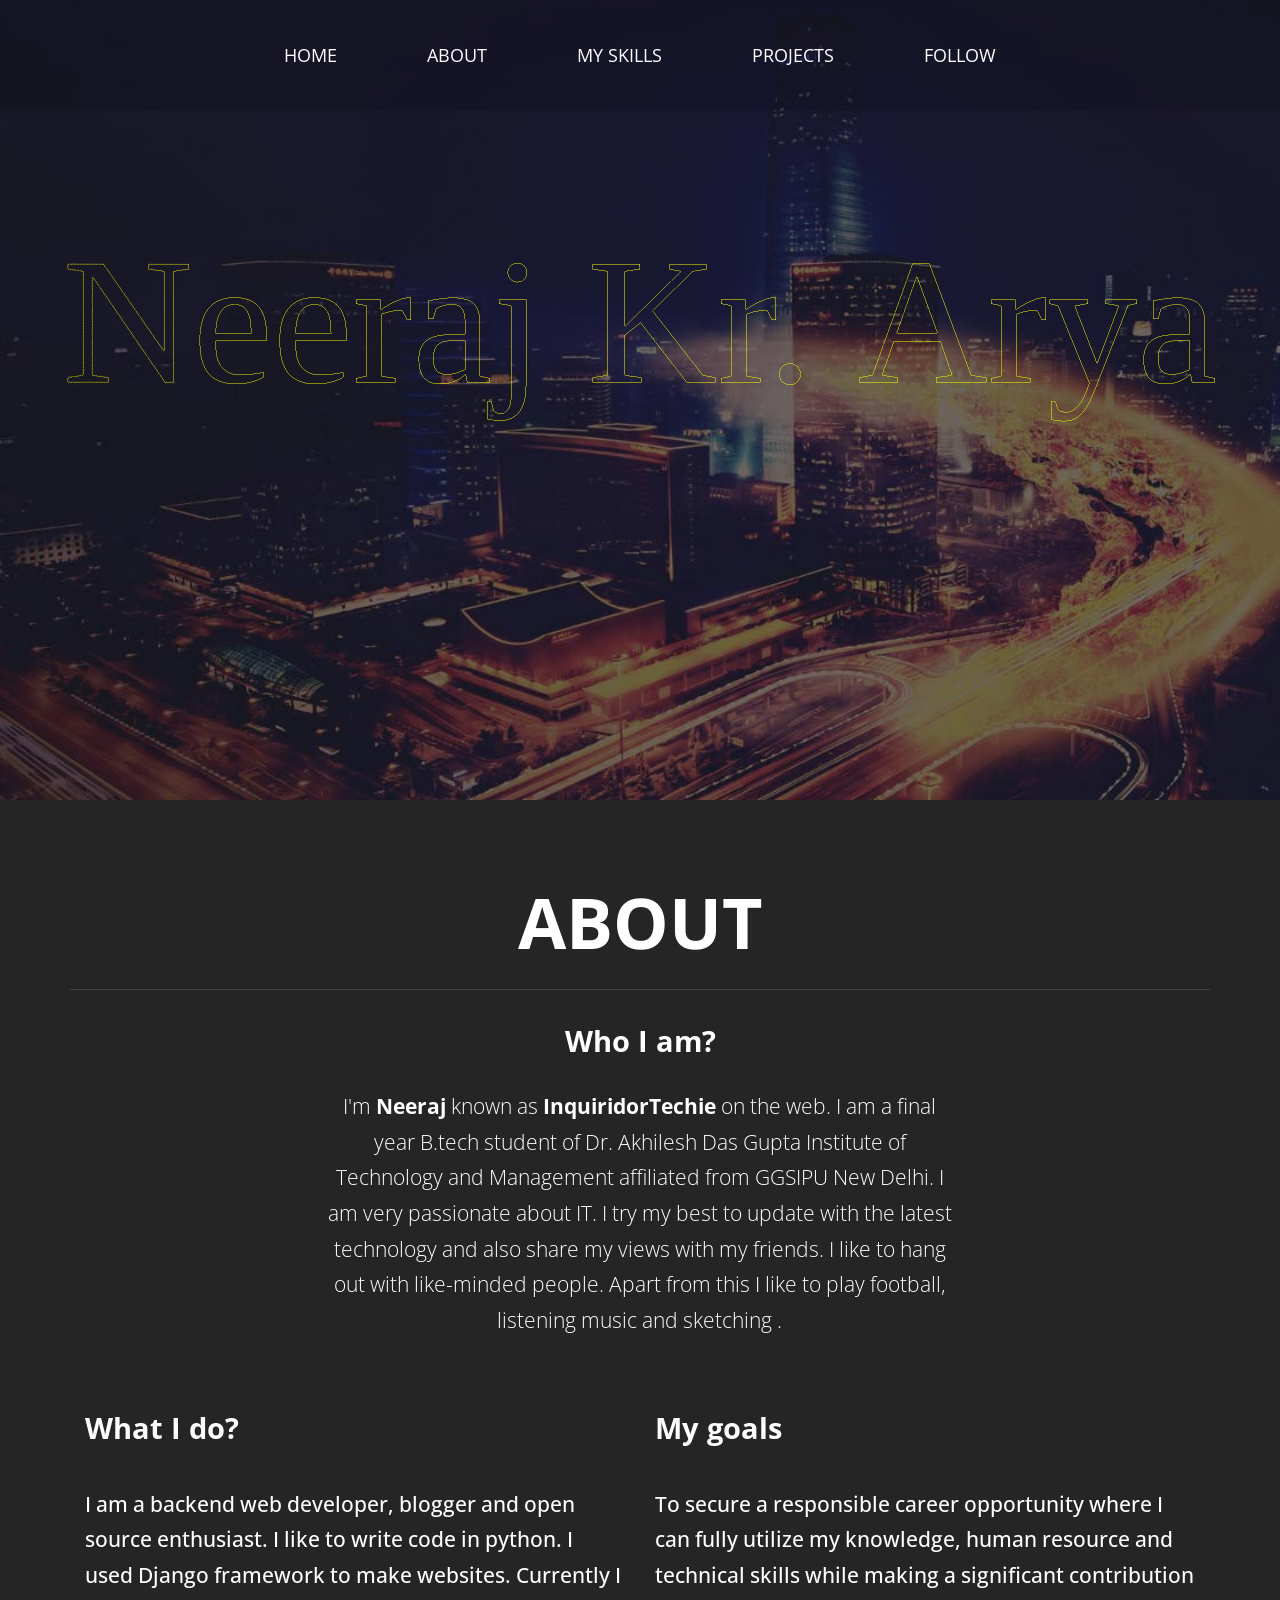
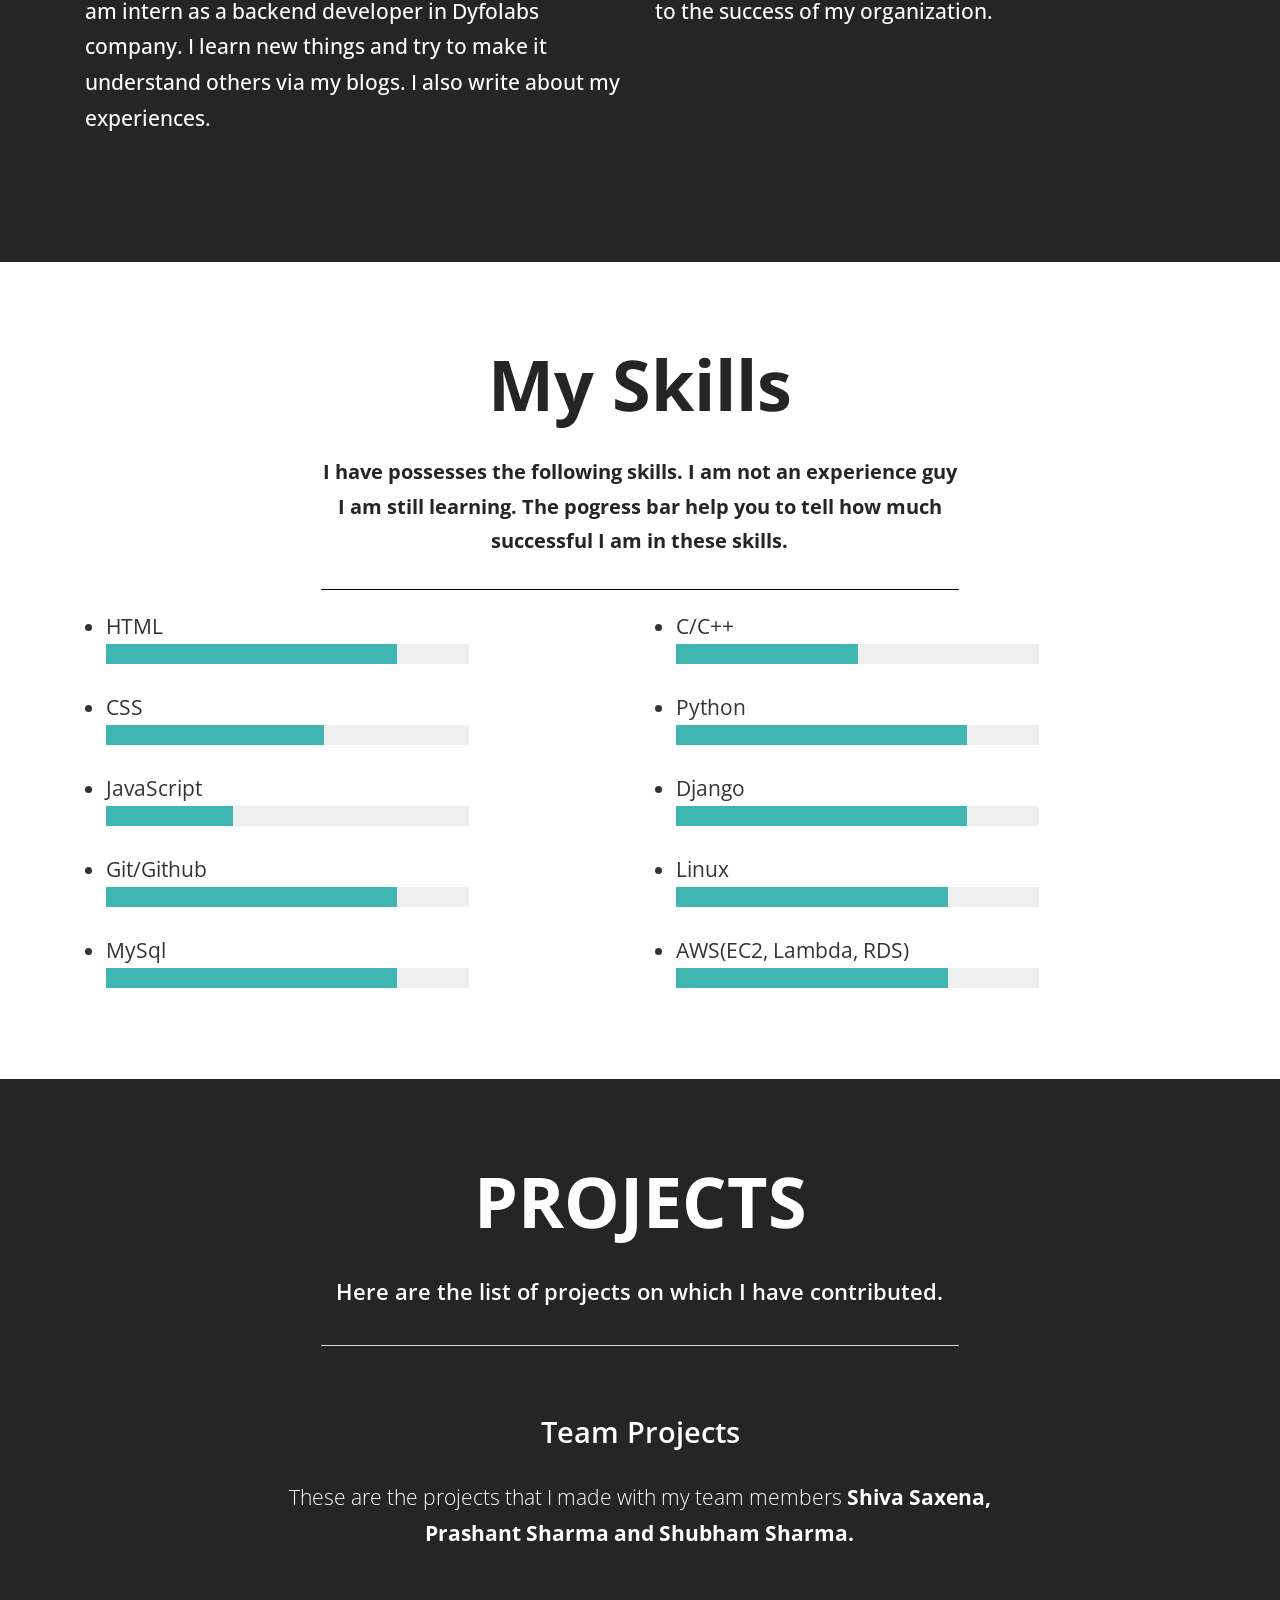
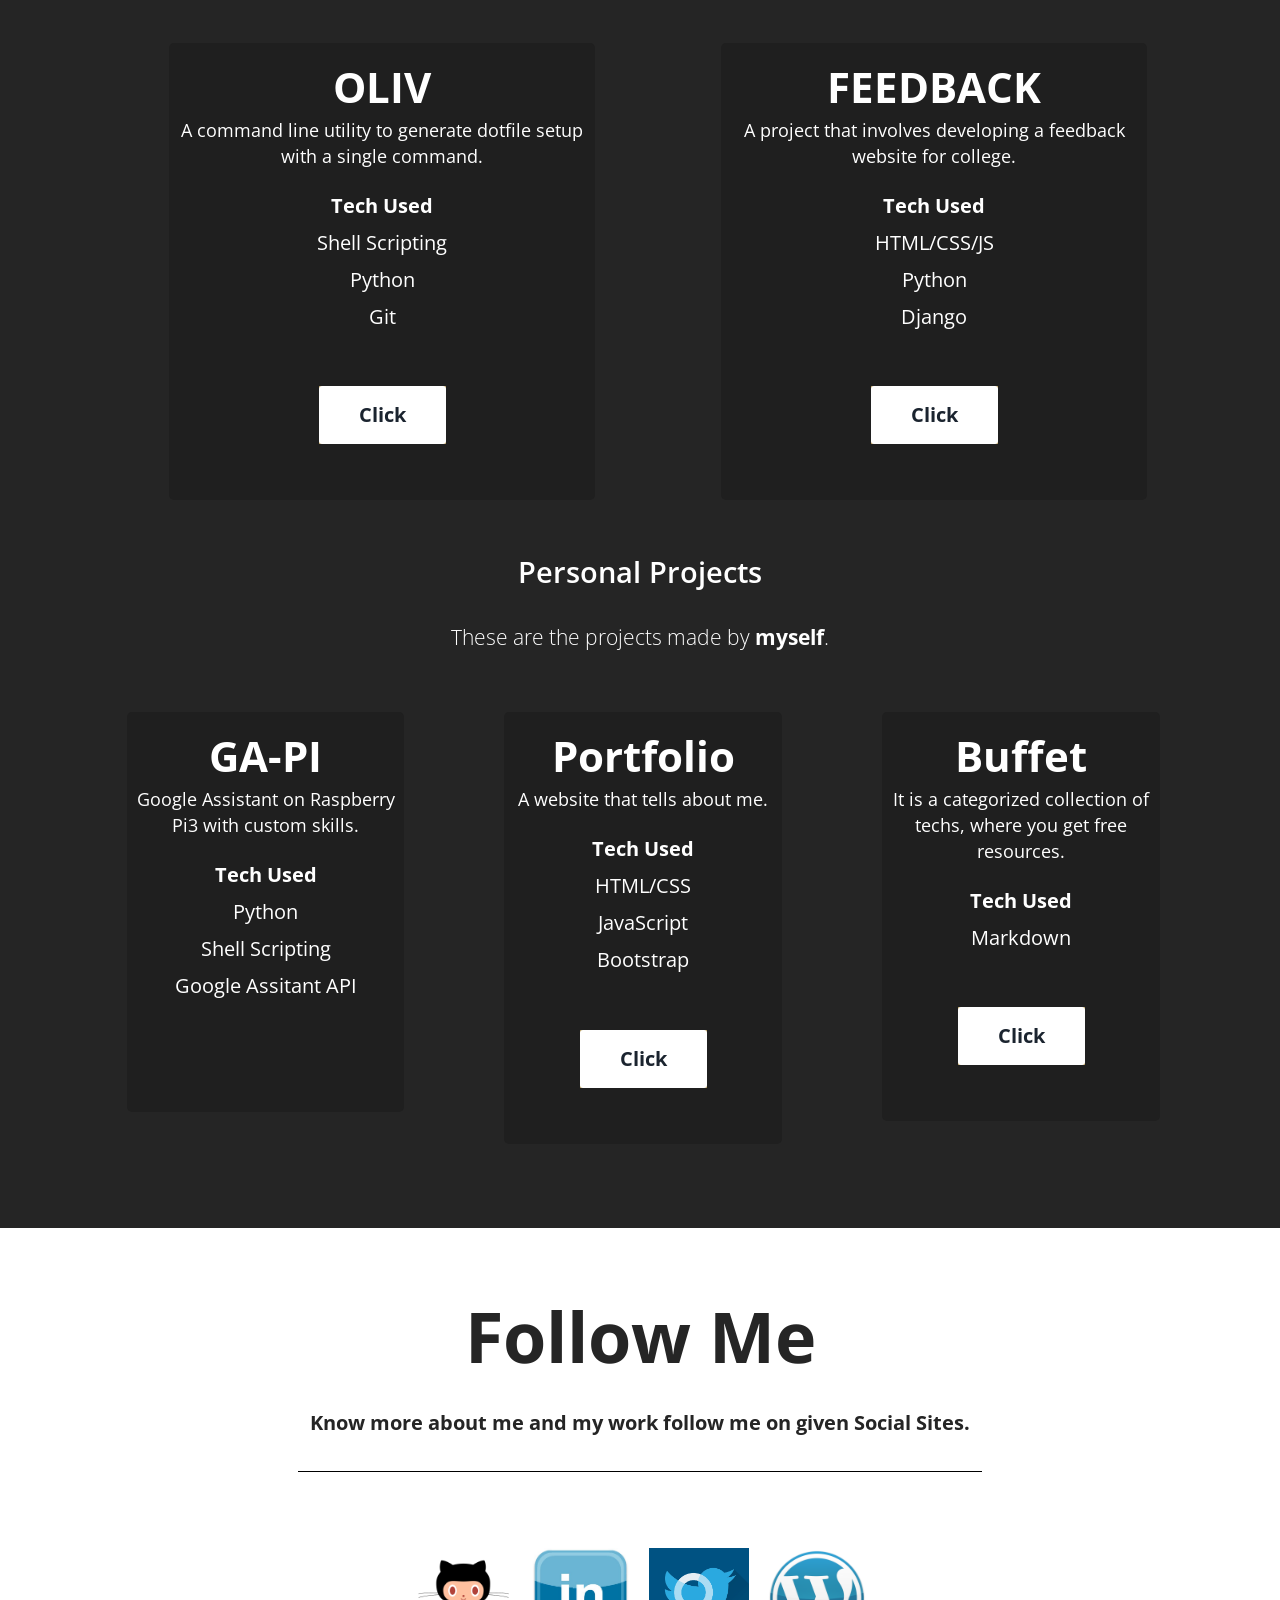
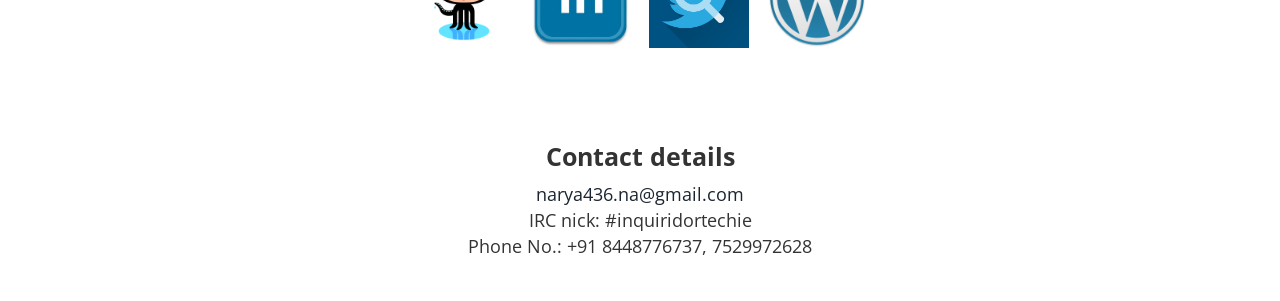
==== index.html @ fa9ad26a "Change path" ====
<!DOCTYPE html>
<html>
<head>

<title>Portfolio</title>

<link href="css/bootstrap.css" rel='stylesheet' type='text/css'/>
<link href="css/style.css" rel="stylesheet" type="text/css" media="all"/>
<meta name="viewport" content="width=device-width, initial-scale=1">
<meta http-equiv="Content-Type" content="text/html; charset=utf-8" />
<meta name="keywords" content="Misal Responsive web template, Bootstrap Web Templates, Flat Web Templates, Andriod Compatible web template, 
Smartphone Compatible web template, free webdesigns for Nokia, Samsung, LG, SonyErricsson, Motorola web design" />
<script type="application/x-javascript"> addEventListener("load", function() { setTimeout(hideURLbar, 0); }, false); function hideURLbar(){ window.scrollTo(0,1); } </script>
<link href='http://fonts.googleapis.com/css?family=Open+Sans:300italic,400italic,600italic,700italic,800italic,700,300,600,800,400' rel='stylesheet' type='text/css'>
<link href='http://fonts.googleapis.com/css?family=Lora:400italic' rel='stylesheet' type='text/css'>
<script src="//ajax.googleapis.com/ajax/libs/jquery/1.11.0/jquery.min.js"></script>
 <script src="js/responsiveslides.min.js"></script>
 <script>
    $(function () {
      $("#slider").responsiveSlides({
      	auto: true,
      	speed: 500,
        namespace: "callbacks",
        pager: true,
      });
    });
  </script>
   <script>
    $(function () {
      $("#slider1").responsiveSlides({
      	auto: true,
      	speed: 500,
        namespace: "callbacks",
        pager: true,
      });
    });
  </script>
   <script>
    $(function () {
      $("#slider2").responsiveSlides({
      	auto: true,
      	speed: 500,
        namespace: "callbacks",
        pager: true,
      });
    });
  </script>
   <script>
    $(function () {
      $("#slider3").responsiveSlides({
      	auto: true,
      	speed: 500,
        namespace: "callbacks",
        pager: true,
      });
    });
  </script>
<!--start-smoth-scrolling-->
		<script type="text/javascript" src="js/move-top.js"></script>
		<script type="text/javascript" src="js/easing.js"></script>
		<script type="text/javascript">
			jQuery(document).ready(function($) {
				$(".scroll").click(function(event){		
					event.preventDefault();
					$('html,body').animate({scrollTop:$(this.hash).offset().top},900);
				});
			});
		</script>
<!--start-smoth-scrolling-->
</head>

<body>
<!--header-->
<div id="home" class="banner">
	<div class="top-menu">
		<span class="menu"> </span> 
			<nav class="cl-effect-1" id="cl-effect-1">
				<ul>
					<li><a class="scroll" href="#banner-top">HOME</a></li>
					<li><a class="scroll" href="#about">ABOUT</a></li>
					<li><a class="scroll" href="#portfolio">MY SKILLS</a></li>
					<li><a class="scroll" href="#services">PROJECTS</a></li>
					<li><a class="scroll" href="#contact">FOLLOW</a></li>				 
				</ul>	
			</nav>			 
	</div>	
		 <!-- script-for-menu -->
		 <script>
				$("span.menu").click(function(){
					$(".top-menu ul").slideToggle("slow" , function(){
					});
				});
		 </script>
		 <!-- script-for-menu -->
		 <!-- text to particles -->	
		 <canvas>
				<script>
					var w = 2*innerWidth, h =1*innerHeight;
					var v = Math.min(w, h), mesh = [];
					var cvs, ctx, img, data, t, r, a, x, y;

					onload = function() {
 						cvs = document.querySelector("canvas");
						cvs.width = w; cvs.height = h;
  						ctx = cvs.getContext("2d");
 
  						ctx.fillStyle = "yellow";
  						ctx.font = "40vmin bold sans-serif";
  						ctx.textAlign = "center";
  						ctx.textBaseline = "middle";
  
  						initMesh();
  						drawMesh();
					}

					function initMesh() {
					  ctx.fillText("Neeraj Kr. Arya", w/2, h/2, w);
					  img = ctx.getImageData(0, 0, w, h);
					  data = img.data;
					  
					  for(y = 0; y < h; y++)
					  for(x = 0; x < w; x++)
    					if(data[4*(y*w+x)+3] > 16)
    					if(data[4*(y*w+x-1)+3] < 16 || // left
    					   data[4*(y*w+x+1)+3] < 16 || // right
    					   data[4*((y-1)*w+x)+3] < 16 || // top
    					   data[4*((y+1)*w+x)+3] < 16) // bottom
    					  mesh.push({x:x, y:y});
					}

					function drawMesh() {
					  ctx.clearRect(0, 0, w, h);
					  t = Date.now() / 1000;
  
					  mesh.forEach(function(p) {
					    a = (Math.cos(p.x) + Math.cos(p.y) + t)*Math.PI;
					    r = 60*Math.pow(Math.sin(2*t - p.x/w), 9);
					    x = p.x + r * Math.cos(a);
					    y = p.y + r * Math.sin(a);
					    ctx.fillRect(x, y, 1, 1);
					  });
  
  						requestAnimationFrame(drawMesh);
					}
				</script>
		</canvas>
		<!-- /text to particles -->	
</div>
<!--/header-->

<!--about-->
<div id="about" class="about">
	<div class="container">
		<div class="about-info">
				<h3>ABOUT</h3>
				<h4><strong>Who I am?</strong></h4>
				<p>I'm <strong>Neeraj</strong> known as <strong>InquiridorTechie</strong> on the web. I am a final year B.tech student of Dr. Akhilesh Das Gupta Institute of Technology and Management affiliated from GGSIPU New Delhi. I am very passionate about IT. I try my best to update with the latest technology and also share my views with my friends. I like to hang out with like-minded people. Apart from this I like to play football, listening music and sketching .</p>
		</div>
		  <div class="about-grids">
		   	<div class="col-md-6 about-grid">
		   		<h4><strong>What I do?</strong></h4>
		   		<p>I am a backend web developer, blogger and open source enthusiast. I like to write code in python. I used Django framework to make websites. Currently I am intern as a backend developer in Dyfolabs company. I learn new things and try to make it understand others via my blogs. I also write about my experiences. </p>
		   	</div>
		   	<div class="col-md-6 about-grid">
		   		<h4><strong>My goals</strong></h4>
		   		<p>To secure a responsible career opportunity where I can fully utilize my knowledge, human resource and technical skills while making a significant contribution to the success of my organization.</p>
		   	</div>
		   	<div class="clearfix"> </div>
		 </div>
	</div>
</div>
<!--/about-->

<!--Myskills-->
<div id="portfolio" class="portfolio">
	<div class="container">
		<div class="portfolio-info">
				<h3>My Skills</h3>
				<p>I have possesses the following skills. I am not an experience guy I am still learning. The pogress bar help you to tell how much successful I am in these skills. </p>
			<div class="col-md-6 portfolio-grid">
				<ul>
                	<li>HTML <br/>
                	<progress max="100" value="80"></progress>
                	</li>
                	<li>CSS <br/>
                	<progress max="100" value="60"></progress>
                	</li>
                	<li>JavaScript <br/>
                	<progress max="100" value="35"></progress>
                	</li>
                	<li>Git/Github <br/>
                	<progress max="100" value="80"></progress>
                	</li>
                	<li>MySql <br/>
                	<progress max="100" value="80"></progress>
                	</li>
            	</ul>
            </div>
            <div class="col-md-6 portfolio-grid">
            	<ul>
            		<li>C/C++ <br/>
                	<progress max="100" value="50"></progress>
                	</li>
                	<li>Python <br/>
                	<progress max="100" value="80"></progress>
                	</li>
                 	<li>Django <br/>
                	<progress max="100" value="80"></progress>
                	</li>
                	<li>Linux <br/>
                	<progress max="100" value="75"></progress>
                	</li>
                	<li>AWS(EC2, Lambda, RDS) <br/>
                	<progress max="100" value="75"></progress>
                	</li>
            	</ul>
            </div>
        </div>
   </div>
</div>
<!--/Myskills-->

<!--Projects-->
<div id="services" class="services">
	<div class="container">
		<div class="services-info">
				<h3>PROJECTS</h3>
				<p>Here are the list of projects on which I have contributed.</p>
		</div>
		<div class="services-info-bottom">
				<h4>Team Projects</h4>
				<p>These are the projects that I made with my team members <strong>Shiva Saxena, Prashant Sharma and Shubham Sharma.</strong></p>
		</div>						
			<div class="pricing-grids">
				<div class="col-md-6 pricing-grid">
					<div class="price-bg">
						<p class="price-label-1">FEEDBACK</p>	
							<p class="price-label-11">A project that involves developing a feedback website for college.</p>
								<ul class="count">
									<li><strong>Tech Used</strong></li>
									<li>HTML/CSS/JS</li>
									<li>Python</li>
									<li>Django</li>
								</ul>	
							<div class="price-button">
								<a href="https://github.com/GeekyFreelancers/CollegeProject" target="_blank" class="hvr-shutter-in-vertical">Click</a>
							</div>					
					</div>
				</div>
				<div class="col-md-6 pricing-grid">
					<div class="price-bg">
						<p class="price-label-2">OLIV</p>	
						<p class="price-label-22">A command line utility to generate dotfile setup with a single command.</p>
						<ul class="count">
							<li><strong>Tech Used</strong></li>
							<li>Shell Scripting</li>
							<li>Python</li>
							<li>Git</li>
						</ul>
						<div class="price-button">
							<a href="https://github.com/fossdelhi/oliv" target="_blank" class="hvr-shutter-in-vertical">Click</a>
						</div>	
					</div>
				</div>
			<div class="clearfix"> </div>
		</div>
		<div class="pricing-data">
			<h4>Personal Projects</h4>
			<p>These are the projects made by <strong>myself</strong>.</p>
		</div>	
		 <div class="col-md-4 pricing-grid">
			<div class="price-bg">
				<p class="price-label-2">Buffet</p>	
				<p class="price-label-22">It is a categorized collection of techs, where you get free resources. </p>
				<ul class="count">
					<li><strong>Tech Used</strong></li>
					<li>Markdown</li>
				</ul>
				<div class="price-button">
					<a href="https://github.com/fossdelhi/buffet" target="_blank" class="hvr-shutter-in-vertical">Click</a>
				</div>	
			</div>
		</div>
		<div class="col-md-4 pricing-grid">
			<div class="price-bg">
				<p class="price-label-2">Portfolio</p>	
				<p class="price-label-22">A website that tells about me.</p>
				<ul class="count">
					<li><strong>Tech Used</strong></li>
					<li>HTML/CSS</li>
					<li>JavaScript</li>
					<li>Bootstrap</li>
				</ul>
				<div class="price-button">
					<a href="#" class="hvr-shutter-in-vertical">Click</a>
				</div>	
			</div>
		</div>
		<div class="col-md-4 pricing-grid">
			<div class="price-bg">
				<p class="price-label-2">GA-PI</p>	
				<p class="price-label-22">Google Assistant on Raspberry Pi3 with custom skills.</p>							
				<ul class="count">
					<li><strong>Tech Used</strong></li>
					<li>Python</li>
					<li>Shell Scripting</li>
					<li>Google Assitant API</li>
				</ul>	
			</div>
		</div>
	</div>
</div>
<!--/Projects-->

<!--contact-->
<div id="contact" class="contact">
	<div class="container">
		<div class="contact-info">
			<h3>Follow Me</h3>
			<p>Know more about me and my work follow me on given Social Sites.</p>
		</div>
		<div class="section" id="contacts">
            <div>
                <a href="https://github.com/InquiridorTechie" target="_blank">
                	<img alt="Github" src="./images/github.jpeg" /> </a>
                <a href="https://www.linkedin.com/in/neeraj-arya/" target="_blank">
                    <img alt="Linkedin" src="./images/linkedin.jpeg"/> </a>
                <a href="https://twitter.com/InquiridrTechie" target="_blank">
                    <img alt="Twitter" src="./images/twitter.jpg" /> </a>
                <a href="https://inquiridortechie.wordpress.com" target="_blank">
                    <img alt="Wordpress" src="./images/wordpress.png" /> </a>
            </div>
        </div>
		<div class="contact-details">
		 	<h4>Contact details</h4>
		 	<a href="mailto:info@example.com">narya436.na@gmail.com</a>
		 	<p>IRC nick: #inquiridortechie</p>
		 	<p>Phone No.: +91 8448776737, 7529972628</p>
		</div>
	</div>
</div>
<!--/contact-->

<!--footer-->
	<script type="text/javascript">
		$(document).ready(function() {
			$().UItoTop({ easingType: 'easeOutQuart' });
			});
	</script>
	<a href="#home" id="toTop" class="scroll" style="display: block;"> <span id="toTopHover" style="opacity: 1;"> </span></a>
<!--/footer-->
</body>

</html>
---- css/style.css ----
body{
	margin:0;
	padding:0;
	background:#fff;
	font-family: 'Open Sans', sans-serif;
 }
.section {
    background-color: #fff;
    padding: 15px;
    margin-bottom: 10px;
    border-radius: 10px;
}
#contacts img {
    height: 100px;
    width: 100px;
    margin-left: 7px;
    margin-right: 7px;
}
#contacts a {
    text-decoration: none;
}
#contacts img:hover {
    opacity: 0.8;
}
#contacts {
    text-align: center;
}
progress {
    width: 70%;
    height: 20px;
    color: #3fb6b2;
    background: #efefef;
}
progress::-webkit-progress-bar {
    background: #efefef;
}
progress::-webkit-progress-value {
    background: #3fb6b2;
} 
progress::-moz-progress-bar {
    color: #afa;
    background: #123;
}
canvas {
    position: absolute;
    width: 100vw;
}
body a{
	transition:0.5s all;
	-webkit-transition:0.5s all;
	-moz-transition:0.5s all;
	-o-transition:0.5s all;
	-ms-transition:0.5s all;
}
h1,h2,h3,h4,h5,h6{
	margin:0;			   
}	
p{
	margin:0;
}
ul{
	margin:0;
	padding:0;
}
/*--header--*/
.banner{
	background:url(../images/banner.jpg) no-repeat;
	background-size:cover;
	min-height: 800px;
}
.banner-top {
  text-align: center;
  color:#fff;
}
.banner-top h1{
  font-size: 8em;
  font-weight: 700;
  padding-top: 1.5em;
}
.banner-top h2{
  font-size: 3em;
  font-weight: 100;
  font-family: 'Lora', serif;
  font-style: italic;
  margin-bottom: 6em;
}
.top-menu {
    text-align: center;
  padding: 3em 0;
    background: rgba(0, 0, 0, 0.11);
}
.top-menu ul {
  list-style: none;
  margin: 0;
  padding: 0;
}
.top-menu ul li {
	display:inline-block;
}
.top-menu ul li a {
  color: #fff;
  margin: 0 27px;
  font-size: 1.3em;
  text-decoration:none;
}
.logo a img {
  margin: 0 auto;
}
.cl-effect-1 a::before,
.cl-effect-1 a::after {
	display: inline-block;
	opacity: 0;
	-webkit-transition: -webkit-transform 0.3s, opacity 0.2s;
	-moz-transition: -moz-transform 0.3s, opacity 0.2s;
	transition: transform 0.3s, opacity 0.2s;
}

.cl-effect-1 a::before {
	margin-right: 10px;
	content: '[';
	-webkit-transform: translateX(20px);
	-moz-transform: translateX(20px);
	transform: translateX(20px);
	color: #b59a5a;
    font-weight: 900;
}

.cl-effect-1 a::after {
	margin-left: 10px;
	content: ']';
	-webkit-transform: translateX(-20px);
	-moz-transform: translateX(-20px);
	transform: translateX(-20px);
	color: #b59a5a;
    font-weight: 900;
}

.cl-effect-1 a:hover::before,
.cl-effect-1 a:hover::after,
.cl-effect-1 a:focus::before,
.cl-effect-1 a:focus::after {
	opacity: 1;
	-webkit-transform: translateX(0px);
	-moz-transform: translateX(0px);
	transform: translateX(0px);
}
/*--/header--*/
/*--about--*/
.about {
  background: #252525;
  padding: 6em 0;
}
.about-info h3 {
  text-align: center;
  font-size: 5em;
  font-weight: 700;
  border-bottom: 1px solid#444242;
  color: #fff;
  padding-bottom: .4em;
  margin-bottom: .5em;
}
.about-info h4 {
	text-align: center;
	font-size: 2.1em;
	color:#fff;
	font-weight:600;
}
.about-info p {
  text-align: center;
  font-size: 1.5em;
  color: #fff;
  font-weight: 300;
  width: 56%;
  margin: 0 auto;
  padding: 1.5em 0 3.5em;
  line-height: 1.7em;
}
.about-grid h4{
	text-align:left;
	color:#fff;
	  font-size: 2.1em;
}
.about-grid p{
  text-align: left;
  color: #fff;
  font-size: 1.5em;
  font-weight: 500;
  line-height: 1.7em;
  padding: 2em 0;
}
/*--/about--*/
/*--portfolio--*/
.portfolio {
  padding: 6em 0;
}
.portfolio-info h3 {
  text-align: center;
  font-size: 5em;
  font-weight: 700;
  color: #252525;
}
.portfolio-info p {
  text-align: center;
  font-size: 1.46em;
  color: #252525;
  font-weight: 700;
  width: 56%;
  margin: 0 auto;
  padding: 1.5em 0 1.5em;
  line-height: 1.7em;
  border-bottom: 1px solid#000000;
}
.portfolio-info li {
  margin-top: 1em;
  font-size: 1.5em;
  margin-left: 1em;
  text-align: left;
}
/*--- Responsive Tabs ---*/
/******** SAP ************/
.statistics {
  background: #ffffff;
  min-height: 400px;
  width: 100%;
    margin: 6% auto 6% auto;
  position: relative;
}
.sap_tabs{
	clear:both;
	font-family: 'Roboto', sans-serif;
	  width: 100%;
  margin: 0 auto;
}
.top1{
	margin-top: 2%;
}
.resp-tabs-list {
	width: 100%;
	list-style: none;
	  padding: 2em 0;
}
ul.resp-tabs-list li {
   margin: 0 2.98em;
}
.resp-tab-item:first-child{
	border-left:none;
}
.resp-tab-item{
  color: #E7E7E7 ;
  font-size: 1.4em;
  font-weight: 900;
  cursor: pointer;
  padding: 12px 10px;
  display: inline-block;
  margin: 0;
  text-align: center;
  list-style: none;
  outline: none;
  -webkit-transition: all 0.3s ease-out;
  -moz-transition: all 0.3s ease-out;
  -ms-transition: all 0.3s ease-out;
  -o-transition: all 0.3s ease-out;
  transition: all 0.3s ease-out;
  text-transform: uppercase;
}
.resp-tab-item:hover {
	text-shadow: none;
	    color: #777;
}
.resp-tab-active{
  text-shadow: none;
  color: #000;
  font-size: 1.4em;
    font-weight: 900;
}
.resp-tabs-container {
	padding: 0px;
	clear: left;
}
h2.resp-accordion {
	cursor: pointer;
	padding: 5px;
	display: none;
}
.resp-tab-content {
	display: none;
}
.resp-content-active, .resp-accordion-active {
   display: block;
}
h2.resp-accordion {
	font-size:1em;
	margin: 0px;
	padding: 10px 15px;
	background:#00ae55;
	margin:10px 0;
	color:#fff;
}
h2.resp-accordion:hover{
	background:#11192c;
	text-shadow: none;
	color: #FFF;
}
@media only screen and (max-width:480px) {
.sap_tabs{
	padding-top:0;
}
.resp-tabs-container{
	padding: 8px 0px 0px 0px;
}
ul.resp-tabs-list {
  	display: none;
}
h2.resp-accordion {
  	display: block;
}
.resp-vtabs .resp-tab-content {
  	border: 1px solid #C1C1C1;
}
.resp-vtabs .resp-tabs-container {
	border: none;
	float: none;
	width: 100%;
	min-height: initial;
	clear: none;
}
.resp-accordion-closed {
	display: none !important;
}
}
ul.tab_list li {
	margin-bottom: 10px;
}
ul.tab_list li a:hover {
	color:#333;
}
/*--- Responsive Tabs ---*/
/*--- slider-css --*/
.slider {
	position: relative;
}
.slider1 {
	position: relative;
}
.rslides {
  position: relative;
  list-style: none;
  overflow: hidden;
  width: 100%;
  padding: 0;
  margin: 0;
  }
.rslides li {
  -webkit-backface-visibility: hidden;
  position: absolute;
  display: none;
  width: 100%;
  left: 0;
  top: 0;
  }
.rslides li:first-child {
  position: relative;
  display: block;
  float: left;
  }
.rslides img {
  display: block;
  height: auto;
  float: left;
  width:100%;
  border: 0;
}
.callbacks_tabs a:after {
  content: "\f111";
  font-size: 0;
  font-family: FontAwesome;
  visibility: visible;
  display: block;
  height: 8px;
  width: 8px;
  display: inline-block;
  border: 2px solid #000;
  border-radius: 50%;
}
.callbacks_here a:after{
	background:#000;
}
.callbacks_tabs a{
	visibility:hidden;
}
.callbacks_tabs li{
	display:inline-block;
}
ul.callbacks_tabs.callbacks1_tabs {
	position: absolute;
	bottom: -8%;
	z-index: 999;
	left: 41%;
}
ul.callbacks_tabs.callbacks2_tabs {
	position: absolute;
	bottom: -8%;
	z-index: 999;
	left: 41%;
}
ul.callbacks_tabs.callbacks3_tabs {
	position: absolute;
	bottom: -8%;
	z-index: 999;
	left: 41%;
}
ul.callbacks_tabs.callbacks4_tabs {
	position: absolute;
	bottom: -8%;
	z-index: 999;
	left: 41%;
}
/*---/slider-css --*/
/*--/portfolio--*/
/*--services--*/
.services {
  background: #252525;
  padding: 6em 0;
}
.services-info h3 {
  text-align: center;
  font-size: 5em;
  font-weight: 700;
  color: #fff;
}
.services-info p {
  text-align: center;
  font-size: 1.6em;
  color: #fff;
  font-weight: 600;
  width: 56%;
  margin: 0 auto;
  padding: 1.5em 0 1.5em;
  line-height: 1.7em;
  border-bottom: 1px solid#D7D7D7;
}
.services-info-bottom {
  padding: 5em 0 0;
}
.services-info-bottom h4 {
	text-align: center;
	  font-size: 2.1em;
	color:#fff;
	font-weight:600;
}
.services-info-bottom p {
  text-align: center;
  font-size: 1.5em;
  color: #fff;
  font-weight: 300;
  width: 62%;
  margin: 0 auto;
  padding: 1.5em 0 0em;
  line-height: 1.7em;
}
/*--pricing-tables--*/
.pricing-grids {
  width: 100%;
  margin: 8% auto 0;
}
.pricing-grid {
  float: right;
    transition: 0.5s all;
  -webkit-transition: 0.5s all;
  -moz-transition: 0.5s all;
  -o-transition: 0.5s all;
}
.price-head h3 {
	color: #404042;
	font-size: 3em;
	text-decoration: none;
	font-weight: 700;
}
a.popup-with-zoom-anim {
  padding: 0 12px;
  line-height: 2.2em;
}
 .pricing-grid3{
 	margin-right: 0;
 }
.pricing-grid:hover,.pricing-grid:hover,.pricing-grid:hover {
	transform: scale(1.05);
-webkit-transform: scale(1.05);
-moz-transform: scale(1.05);
-o-transform: scale(1.05);
-ms-transform: scale(1.05);
	z-index: 1;
	border: none;
}
.pricing-grid1:nth-child(3){
	margin-right:0;
}
.price-value.three {
	background: #d27ff1;
	border-bottom:1px solid#A24BC3;
}
.price-value ul,.pricing-grid1 ul,.pricing-grid2 ul,.pricing-grid3 ul{
	padding: 0;
}
.price-value ul li,.pricing-grid1,.pricing-grid2 ul li,.pricing-grid3 ul li {
	list-style: none;
}
.price-value ul li{
	list-style: none;
}
ul.count,.pricing-grid1 ul li a,ul.count,.pricing-grid2 ul li a,ul.count,.pricing-grid3 ul li a{
	font-size: 17px;
	display: block;
	text-decoration: none;
	font-weight: 400;
	  text-align: center;
	list-style: none;
	  margin-bottom: 3em;
}
ul.count li {
   padding: 4px 0;
  font-size: 1.2em;
  color: #fff;
}
.col-md-6.pricing-grid {
  width: 40%;
  margin: 0 48px;
}
.price-bg {
	background: #1f1f1f;
	padding: 1em 0 4em;
	border-radius: 5px;
  -webkit-border-radius: 5px;
  -moz-border-radius: 5px;
  -o-border-radius: 5px;
}
p.price-label-1 {
  color: #FFFFFF;
  text-align: center;
   font-size: 3em;
  font-weight: 700;
}
p.price-label-2 {
  color: #FFFFFF;
  text-align: center;
   font-size: 3em;
  font-weight: 700;
}
.price-bg p i {
  vertical-align: super;
}
li.tag-now-1 a {
  color: #fff;
}
li.tag-now-3 {
  background: #D27FF1;
   float: right;
  margin-top: 0px;
}
li.tag-now-3:hover {
	  background: #9227BA;
	      transition: 0.5s all;
  -webkit-transition: 0.5s all;
  -moz-transition: 0.5s all;
  -o-transition: 0.5s all;
}
li.tag-now-3 a {
  color: #fff;
    padding: 10px;
}
p.price-label-11 {
  text-align: center;
  color: #fff;
  font-size: 1.3em;
  padding-bottom: 1em;
}
p.price-label-22 {
  text-align: center;
  color: #fff;
  font-size: 1.3em;
  padding-bottom: 1em;
}
.price-button {
  text-align: center;
}
.hvr-shutter-in-vertical {
  display: inline-block;
  vertical-align: middle;
  -webkit-transform: translateZ(0);
  transform: translateZ(0);
  box-shadow: 0 0 1px rgba(0, 0, 0, 0);
  -webkit-backface-visibility: hidden;
  backface-visibility: hidden;
  -moz-osx-font-smoothing: grayscale;
  position: relative;
  background: #b59a5a;
  -webkit-transition-property: color;
  transition-property: color;
  -webkit-transition-duration: 0.3s;
  transition-duration: 0.3s;
  padding: 15px 40px;
  text-decoration: none;
   font-weight: 700;
   font-size: 1.4em;
}
.hvr-shutter-in-vertical:before {
  content: "";
  position: absolute;
  z-index: -1;
  top: 0;
  bottom: 0;
  left: 0;
  right: 0;
  background: #fff;
  -webkit-transform: scaleY(1);
  transform: scaleY(1);
  -webkit-transform-origin: 50%;
  transform-origin: 50%;
  -webkit-transition-property: transform;
  transition-property: transform;
  -webkit-transition-duration: 0.3s;
  transition-duration: 0.3s;
  -webkit-transition-timing-function: ease-out;
  transition-timing-function: ease-out;
    color: #1F1F1F;
  padding: 15px 40px;
  font-size: 1.4em;
  font-weight: 700;
  border-radius: 3px;
  -webkit-border-radius: 3px;
  -moz-border-radius: 3px;
  -o-border-radius: 3px;
  text-decoration:none;
  text-decoration: none;
}
.hvr-shutter-in-vertical:hover, .hvr-shutter-in-vertical:focus, .hvr-shutter-in-vertical:active {
  color: white;
  text-decoration: none;
}
.hvr-shutter-in-vertical:hover:before, .hvr-shutter-in-vertical:focus:before, .hvr-shutter-in-vertical:active:before {
  -webkit-transform: scaleY(0);
  transform: scaleY(0);
}
.pricing-data {
  padding: 4em 0;
}
.col-md-4.pricing-grid {
  width: 27%;
  margin: 0 2.5em;
}
.pricing-data h4 {
  text-align: center;
  font-size: 2.1em;
  color: #fff;
  font-weight: 600;
}
.pricing-data p {
  text-align: center;
  font-size: 1.5em;
  color: #fff;
  font-weight: 200;
  width: 62%;
  margin: 0 auto;
  padding: 1.5em 0 0em;
  line-height: 1.7em;
}
/*--/pricing-tables--*/
/*--/services--*/
/*--Contact--*/
.contact {
  padding: 5em 0 3em;
}
.contact-info h3 {
  text-align: center;
  font-size: 5em;
  font-weight: 700;
  color: #252525;
}
.contact-info p {
  text-align: center;
  font-size: 1.46em;
  color: #252525;
  font-weight: 700;
  width: 60%;
  margin: 0 auto 3em;
  padding: 1.5em 0 1.5em;
  line-height: 1.7em;
  border-bottom: 1px solid#000000;
}
.contact-form {
  background: #d9d9d9;
  border-radius: 4px;
  -webkit-border-radius: 4px;
  -moz-border-radius: 4px;
  -o-border-radius: 4px;
}
input[type="text"] {
  outline: none;
  border: none;
  background: none;
  width: 100%;
  padding: 2em 4em;
  border-bottom: 1px solid#C0C0C0;
  margin-bottom: 1em;
}
textarea {
  background: none;
  outline: none;
  resize: none;
  padding: 1.5em 4em;
  width: 100%;
  border: none;
  height: 380px;
}
.contact-details {
  text-align: center;
  margin-top: 5em;
}
.contact-details h4 {
  font-size: 1.8em;
  font-weight: 700;
  padding: 10px 0;
}
.contact-details p {
  font-size: 1.3em;
}
.contact-details a {
  font-size: 1.3em;
}

/*--/Contact--*/
/*--footer--*/
.footer {
  background: #252525;
  text-align: center;
  padding: 6em 0;
}
.footer-icons {
  padding: 1.5em 0;
}
.footer-icons a span {
	width: 36px;
	height: 36px;
	display: inline-block;
	margin: 0 5px;
}
.footer-icons a span.wordpress {
	background-position:-1px 0px;
}
.footer-icons a span.wordpress:hover{
	background-position: 0px -35px;
}
.footer-icons a span.twitter{
	  background-position: -71px 0px;
}
.footer-icons a span.twitter:hover{
	 background-position: -70px -35px;
}
.footer p {
	color:#fff;
	font-size:1.2em;
	font-weight:400;
}
.footer p a {
	color: #fff;
}
/*--/footer--*/
#toTop {
  display: none;
  text-decoration: none;
  position: fixed;
  bottom: 10px;
  right: 10px;
  overflow: hidden;
  width: 47px;
  height: 47px;
  border: none;
  text-indent: 100%;
  background: url(../images/top-arrow.png) no-repeat;
}
/*--responsive--*/
@media (max-width: 1024px){
	ul.resp-tabs-list li {
	  margin: 0 1.85em;
	}
	.col-md-6.pricing-grid {
	  margin: 0 45px;
	}
	.col-md-4.pricing-grid {
	  width: 33.33%;
	  margin: 0;
	}
	.contact-info p {
	  width: 61%;
	}
	.portfolio-info p {
	  width: 67%;
	}
	.portfolio-info p {
	  width: 67%;
	}
	.about-info p {
	  width: 66%;
	}
}
@media (max-width: 768px){
	.top-menu {
		width: 11%;
		float: right;
		margin:0;
		background: none;
	}
	.top-menu  ul{
		display:none;
	}
	.top-menu  ul li {
		font-size: 12px;
		display:inline-block;
		width: 100%;
		  padding: 10px 0;
	}
	.top-menu ul li a {
		padding:3px;
		font-size: 13px;
		width: 100%;
		font-weight:600;
		display:block;
		margin: 0;
	}
	.top-menu ul li a:hover{
		color:#fff;
	}
	 span.menu{
		display:block;
		float:right;
		margin: 11px 16px 0 0;
	}
	.top-menu  ul{
		margin: 0;
		z-index: 999;
		position: absolute;
		width: 96%;
		text-align: center;
		top: 13%;
		left: 2%;
		background: rgba(81, 34, 44, 0.74);
	}
	.banner-top h1 {
		  font-size: 6em;
		  padding-top: 1.5em;
	}
	.banner-top h2 {
		  font-size: 2.3em;
		  margin-bottom: 1.8em;
	}
	.banner {
		  min-height: 400px;
	}
	.about {
		  padding: 3em 0;
	}
	.about-info h3 {
		  font-size: 4em;
	}
	.about-info h4 {
		  font-size: 1.8em;
	}
	.about-info p {
		  width: 100%;
		  font-size: 1.1em;
	}
	.about-grid h4 {
		  font-size: 1.8em;
	}
	.about-grid p {
		  font-size: 1.1em;
	}
	.portfolio {
	      padding: 3em 0;
	}
	.portfolio {
	     padding: 3em 0;
	}
	.portfolio-info p {
		  width: 100%;
		  font-size: 1.1em;
		  line-height: 1.7em;
		  font-weight: 400;
	}
  .portfolio-info li{
      font-size: 1.1em;
      font-weight: 400;
  }
	.resp-tab-active {
		  font-size: 1.2em;
	}
	.resp-tab-item {
	  	  font-size: 1.2em;
	}
	ul.resp-tabs-list li {
		  margin: 0 2.3em;
	}
	.services {
		  padding: 3em 0;
	}
	.services-info h3 {
		  font-size: 4em;
	}
	.services-info p {
		  font-size: 1.1em;
		  width: 100%;
	}
	.services-info-bottom {
		  padding: 3em 0 0;
	}
	.services-info-bottom p {
		  font-size: 1.1em;
		  font-weight: 400;
		  width: 100%;
	}
	.services-info p {
	 	 font-weight: 400;
	}
	.resp-tab-item:first-child {
	 	 margin: 0;
	}
	.resp-tab-item:nth-child(4) {
	 	 margin: 0;
	}
	.portfolio-info h3 {
		  font-size: 4em;
	}
	.statistics {
		  margin: 2% auto 4% auto;
	}
	.col-md-6.pricing-grid {
		  margin: 0 6px;
		  width: 48%;
	}
	.pricing-data p {
		  font-size: 1.1em;
		  width: 100%;
	}
	.services-info-bottom h4 {
		  font-size: 1.8em;
	}
	.pricing-data h4 {
		  font-size: 1.8em;
	}
	.contact {
		  padding: 3em 0 3em;
	}
	.contact-info p {
		  width: 100%;
		  font-size: 1.4em;
		  margin: 0 auto 2em;
		  padding: 1em 0 1em;
	}
	.contact-info h3 {
		  font-size: 4em;
	}
	.contact-details {
	 	 margin-top: 3em;
	}
	.contact-icons {
		  padding: 1em 0 0;
	}
	textarea {
		  height: 180px;
	}
	.footer {
	  padding: 3em 0;
	}
	.footer-icons {
		  padding: 1.5em 0 .8em;
	}
}
@media (max-width: 640px){
	.col-md-6.pricing-grid {
		  margin: 0 7px;
		  width: 47%;
	}
	.hvr-shutter-in-vertical {
		  padding: 14px 24px;
		  font-size: 1.2em;
	}
	p.price-label-2 {
		  font-size: 4em;
	}
	ul.count li {
		  font-size: .9em;
	}
	p.price-label-22 {
		  font-size: 1.1em;
	}
	p.price-label-1 {
	  color: #FFFFFF;
	  text-align: center;
	  font-size: 4em;
	}
	.resp-tab-item {
	  font-size: 1.1em;
	}
	.resp-tab-active {
	  font-size: 1.1em;
	}
	ul.resp-tabs-list li {
	  margin: 0 1.3em;
	}
	ul.callbacks_tabs.callbacks1_tabs {
		  left: 33%;
	}
}
@media (max-width: 480px){
	.banner-top h1 {
	  font-size: 4em;
	  padding-top: 2.5em;
	}
	.about {
	  padding: 2em 0;
	}
	.about-info h3 {
	  font-size: 3em;
	}
	.portfolio {
	  padding: 2em 0;
	}
	.portfolio-info h3 {
	  font-size: 3em;
	}
	ul.callbacks_tabs.callbacks4_tabs {
		  bottom: -13%;
		  left: 26%;
	}
	ul.callbacks_tabs.callbacks3_tabs {
		  bottom: -4%;
		  left: 28%;
	}
	ul.callbacks_tabs.callbacks1_tabs {
		  left: 26%;
		  bottom: -4%;
	}
	ul.callbacks_tabs.callbacks2_tabs {
		  bottom: -4%;
		  left: 30%;
	}
	.col-md-6.pricing-grid {
		  margin: 0 4px;
		  width: 48%;
		  padding: 0;
	}
	p.price-label-1 {
	  font-size: 3.7em;
	}
	.price-bg {
		  padding: 1em 0 2em;
	}
	.hvr-shutter-in-vertical {
		  padding: 8px 12px;
		  font-size: 1em;
	}
	.col-md-4.pricing-grid {
		  width: 32%;
		  margin: 0 2px;
		  padding: 0;
	}
	ul.count, .pricing-grid1 ul li a, ul.count, .pricing-grid2 ul li a, ul.count, .pricing-grid3 ul li a {
	  font-size: 13px;
	  margin-bottom: 1em;
	}
	.pricing-data {
	  padding: 2em 0;
	}
	.services-info h3 {
	  font-size: 3em;
	}
	.services {
	  padding: 2em 0;
	}
	.contact-info h3 {
	  font-size: 3em;
	}
	.contact {
	  padding: 2em 0 2em;
	}
	input[type="text"] {
	  padding: 1.5em 2em;
	  margin-bottom: .6em;
	}
	textarea {
	  height: 110px;
	  padding: 1.5em 2em;
	}
	.contact-details {
	  margin-top: 1em;
	}
	.footer {
	  padding: 2em 0;
	}
	.footer p {
	  font-size: 1em;
	}
}
@media (max-width: 320px){
	.top-menu {
	  padding: 0;
	}
	.banner-top h1 {
	  font-size: 2.5em;
	  padding-top: 1.5em;
	}
	.banner {
	  min-height: 200px;
	}
	.logo a img {
	  width: 15%;
	}
	.banner-top h2 {
	  font-size: 15px;
	  margin-bottom: 10px;
	  padding: 10px 0;
	}
	.top-menu ul {
		  top: 8%;
	}
	.top-menu ul li {
	  padding: 6px 0;
	}
	.about-info h3 {
	  font-size: 2em;
	}
	.about {
	  padding: 1em 0;
	}
	.about-info h4 {
	  font-size: 1.3em;
	}
	.about-info p {
	  font-size: .875em;
	  line-height: 1.5em;
	  padding: 10px 0 30px;
	}
	.about-grid h4 {
	  font-size: 1.24em;
	}
	.about-grid p {
	  font-size: .875em;
	  padding: 1em 0;
	}
	.portfolio-info h3 {
	  font-size: 2em;
	}
	.portfolio {
	  padding: 1em 0;
	}
	.portfolio-info p {
	  font-size: .875em;
	  padding: 10px 0;
	}
  .portfolio-info li{
    font-size: .875em;
    padding: 10px 0;
  }
	.statistics {
	  margin: 2% auto 6% auto;
	  min-height: 0;
	}
	ul.callbacks_tabs.callbacks1_tabs {
	  left: 14%;
	  bottom: -7%;
	}
	ul.callbacks_tabs.callbacks4_tabs {
	  left: 14%;
	  bottom: -7%;
	}
	ul.callbacks_tabs.callbacks3_tabs {
	  left: 14%;
	  bottom: -7%;
	}
	ul.callbacks_tabs.callbacks2_tabs {
	  left: 14%;
	  bottom: -7%;
	}
	.services-info h3 {
 		 font-size: 2em;
	}
	.services-info p {
	  padding: 10px 0;
	  font-size: .875em;
	}
	.services-info-bottom {
	  padding: 1.5em 0 0;
	}
	.services-info-bottom h4 {
	  font-size: 1.3em;
	}
	.services-info-bottom p {
		  font-size: .875em;
		  padding: 10px 0;
	}
	.col-md-6.pricing-grid {
	  margin: 0;
	  width: 100%;
	  padding: 0;
	}
	.price-bg {
	  margin-bottom: 1em;
	}
	.pricing-data {
	  padding: 1em 0;
	}
	.pricing-data h4 {
	  font-size: 1.4em;
	}
	.pricing-data p {
	  font-size: .875em;
	  width: 100%;
	  padding: 10px 0;
	}
	.col-md-4.pricing-grid {
		  width: 100%;
		  margin: 0;
		  padding: 0;
	}
	.contact-info h3 {
	  font-size: 2em;
	}
	.contact {
	  padding: 1em 0 1em;
	}
	.contact-info p {
	  width: 100%;
	  font-size: .875em;
	  padding: 10px 0;
	}
	input[type="text"] {
	  padding: 16px 20px 13px;
	  margin-bottom: .6em;
	}
	textarea {
	  height: 100px;
	  padding: 13px 22px 0;
	}
	.contact-details h4 {
	  font-size: 1.4em;
	}
	.contact-details a {
	  font-size: 1em;
	}
	.contact-details a {
 		 font-size: 1em;
	}
	.footer a img {
	  width: 12%;
	}
	.footer {
	  padding: 1.2em 0;
	}
	.footer p {
	  font-size: .875em;
	  line-height: 1.7em;
	  padding-bottom: 1em;
	}
	.price-bg {
		background: #424141;
	}
}
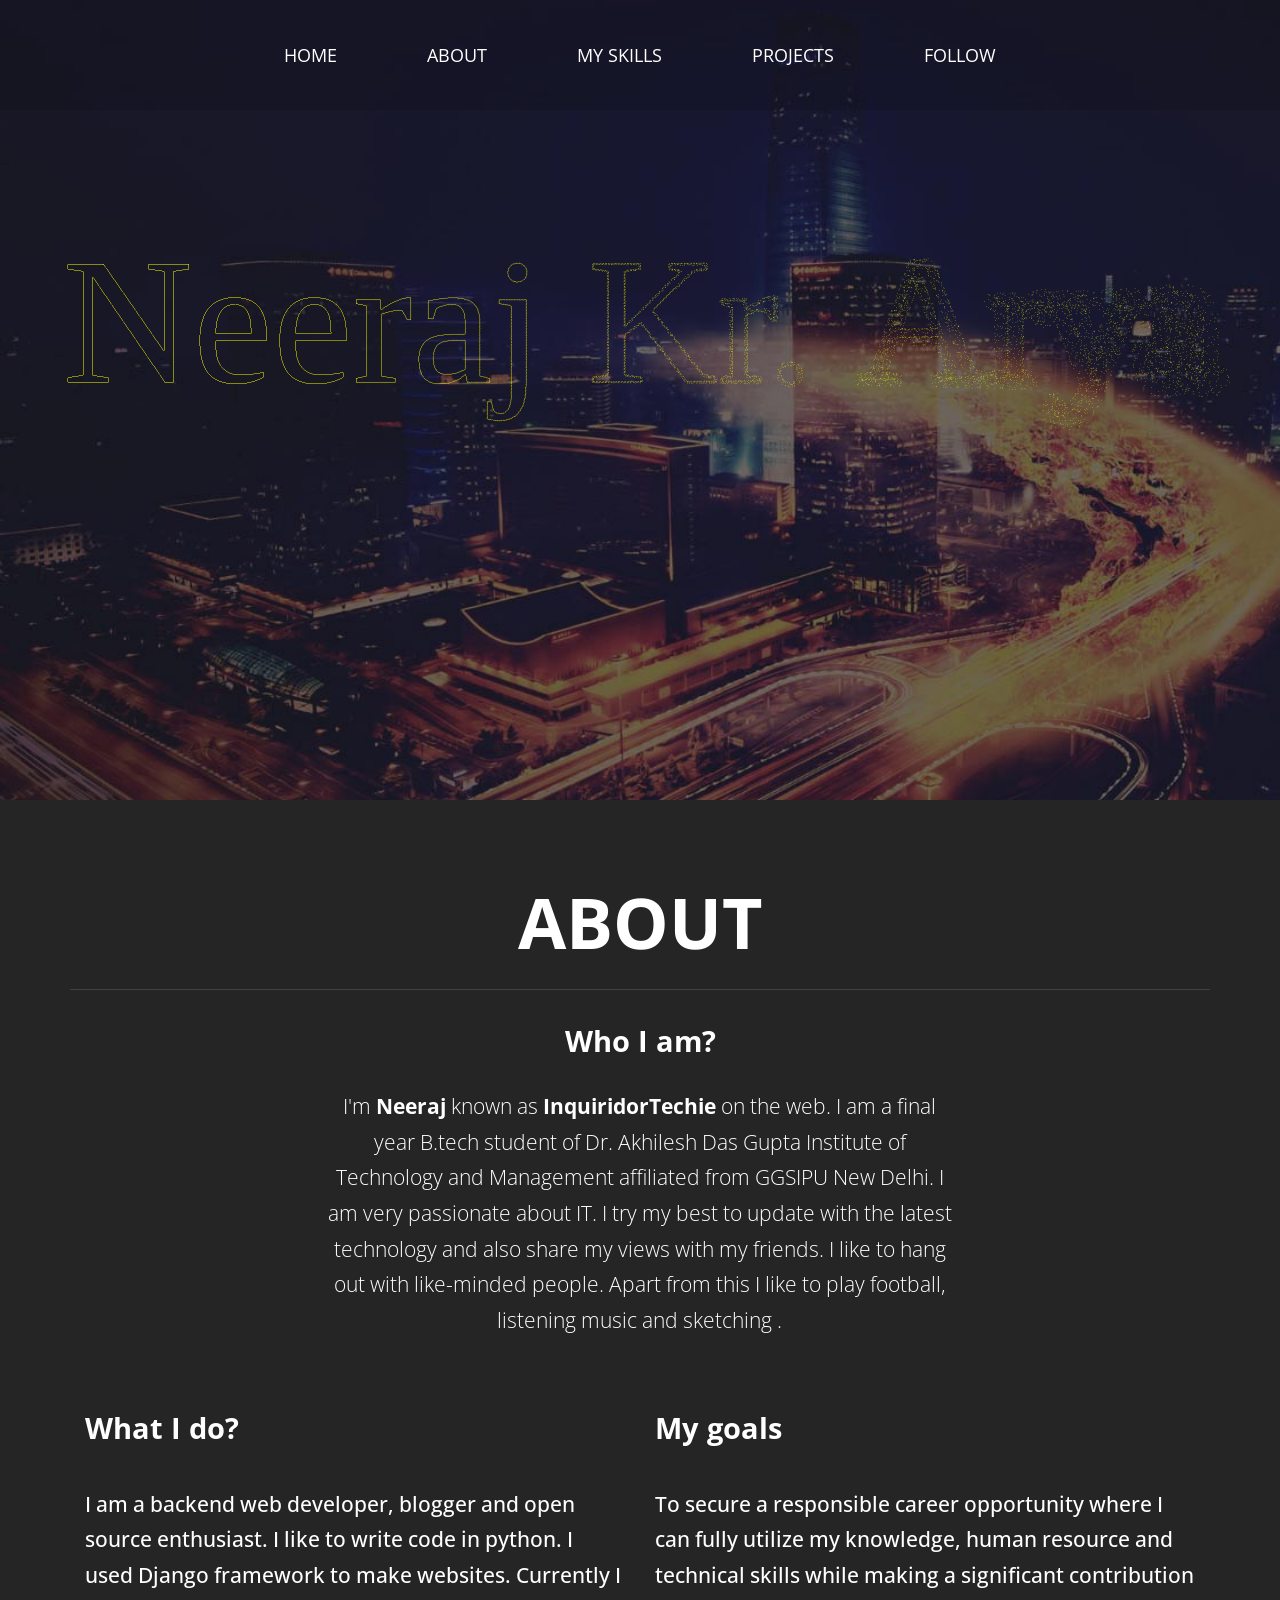
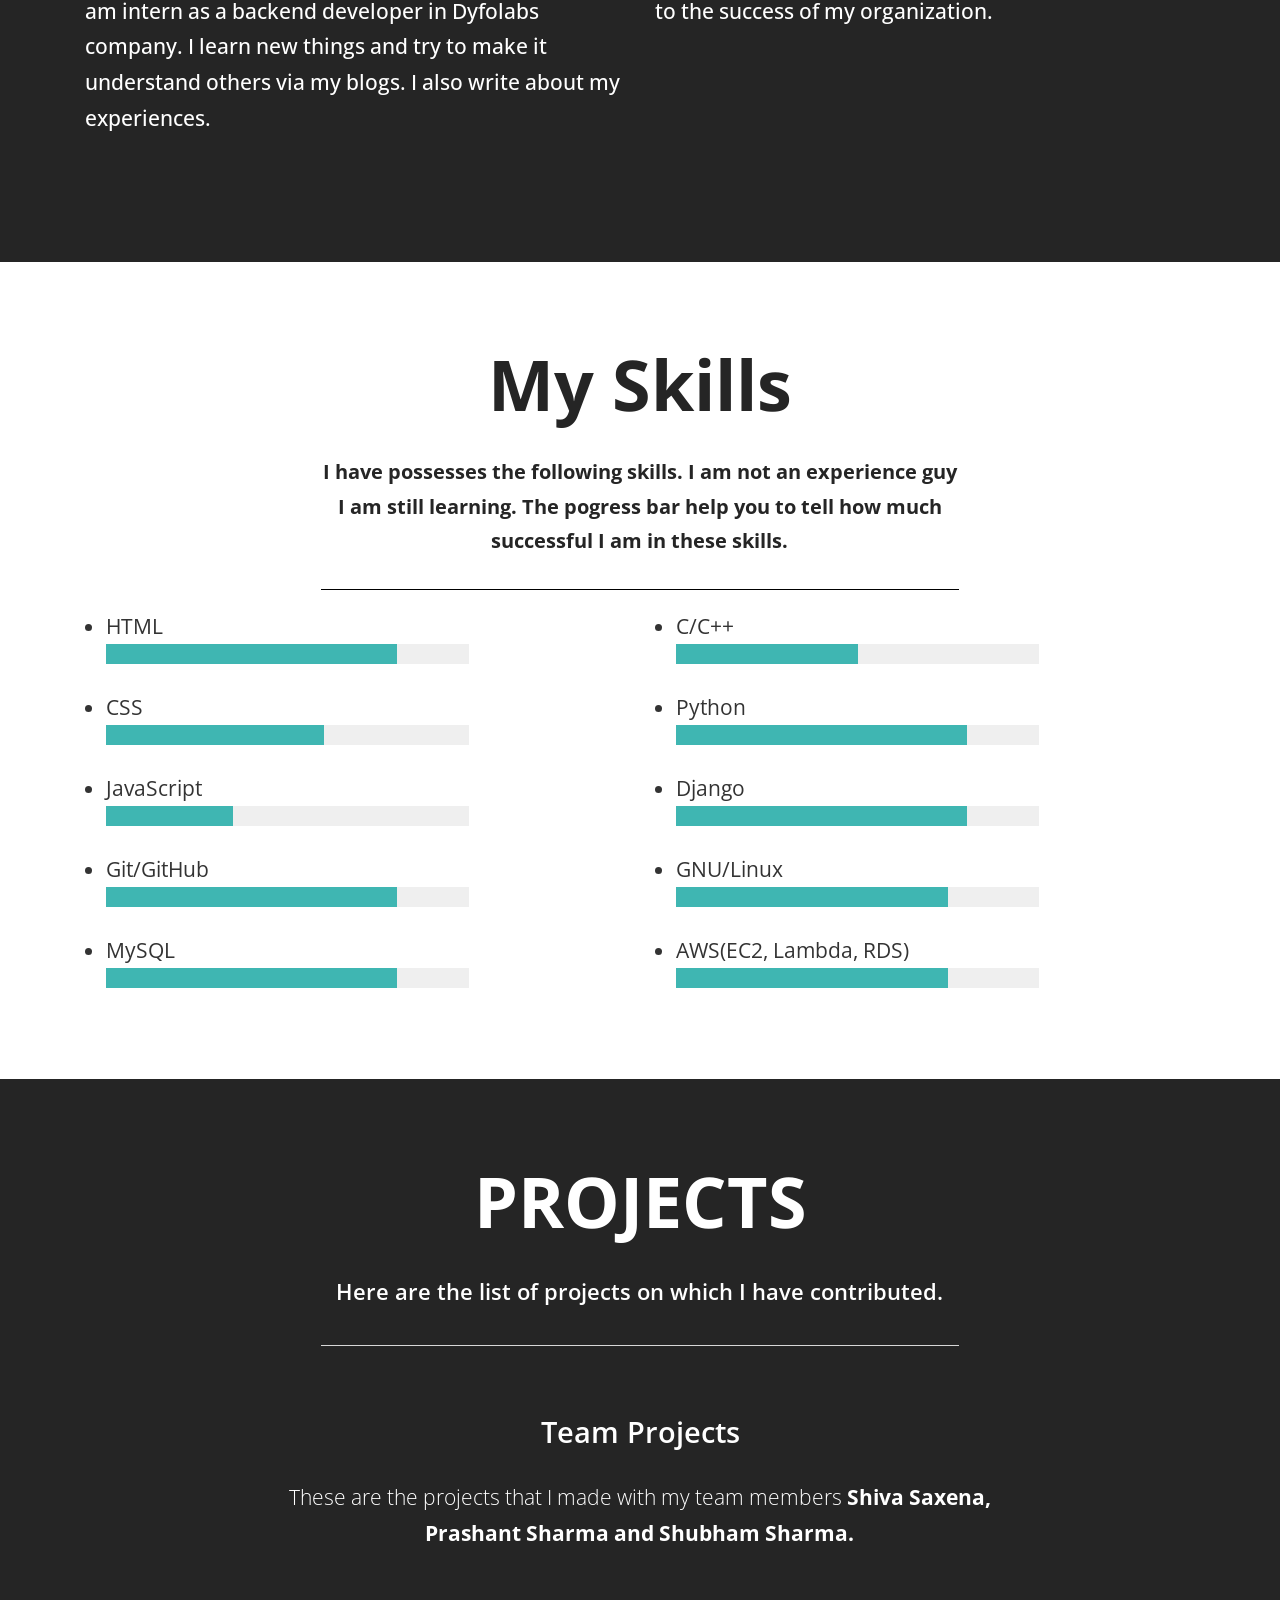
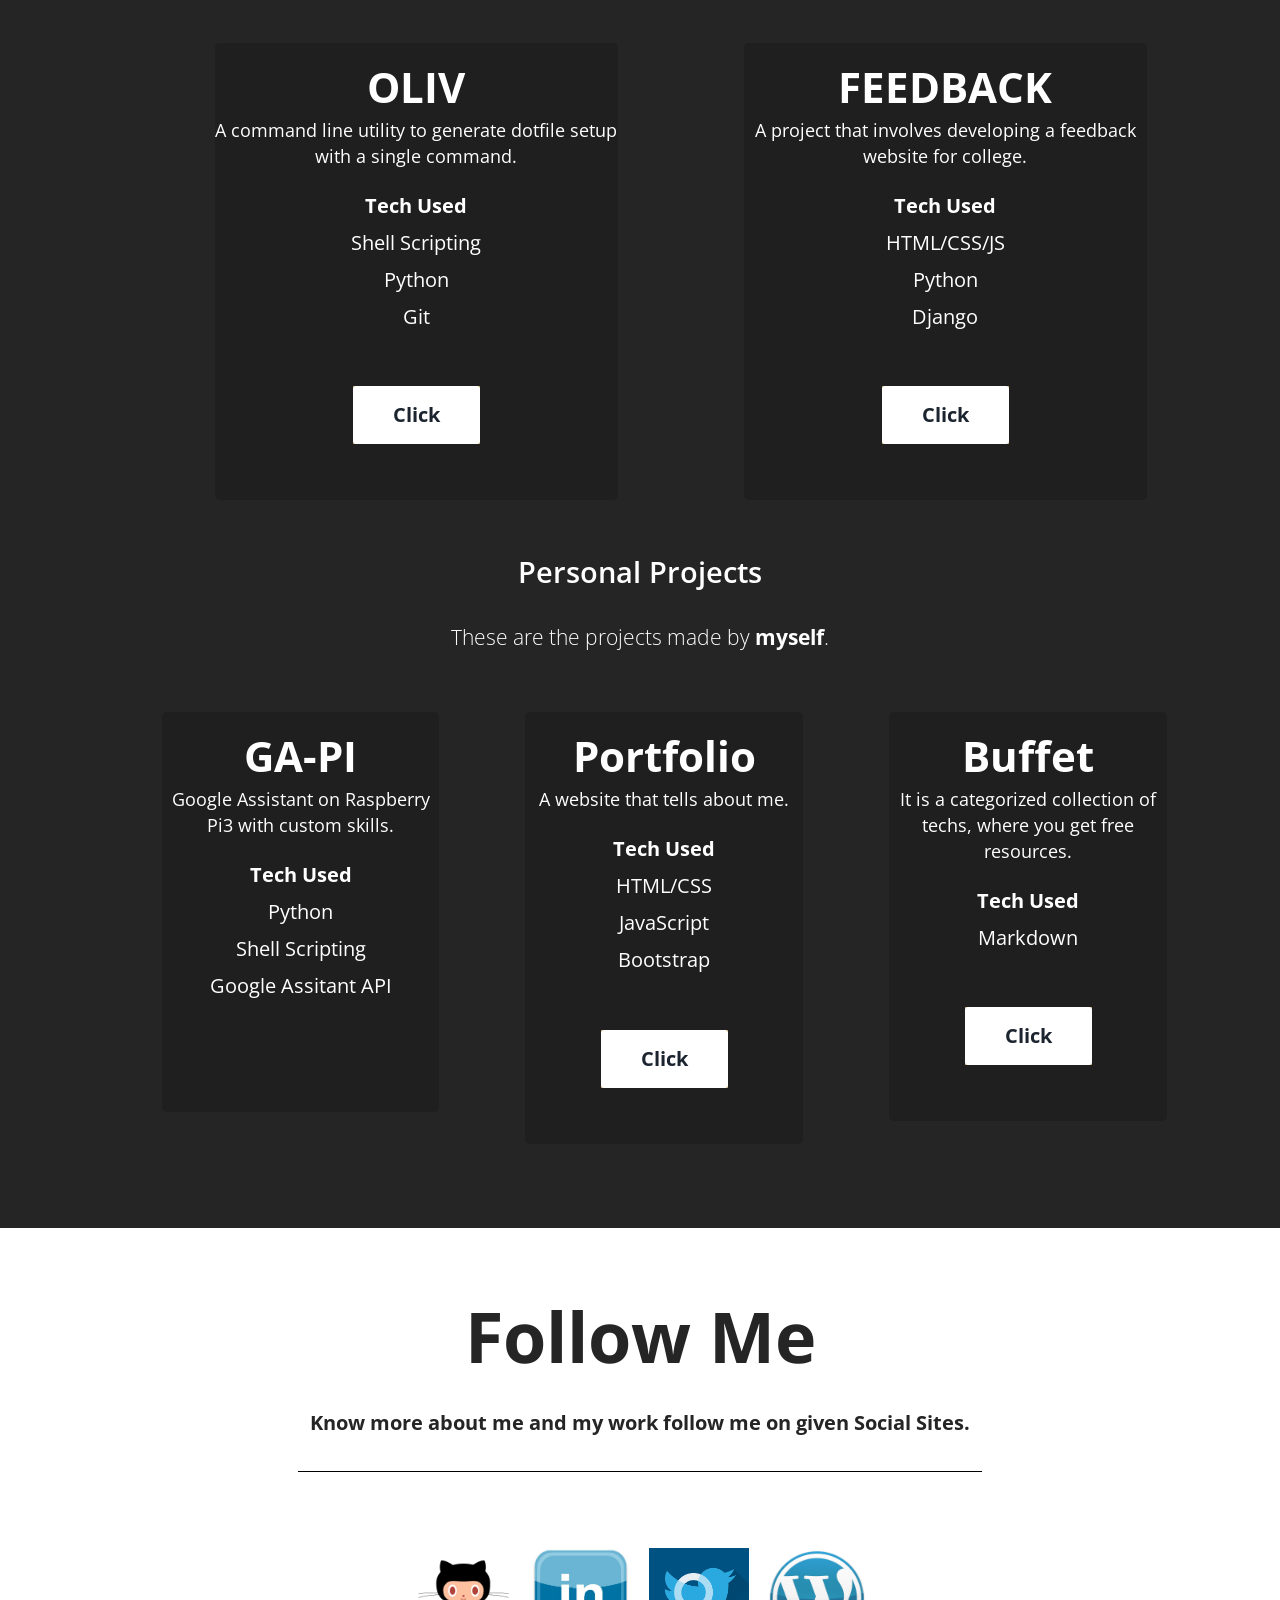
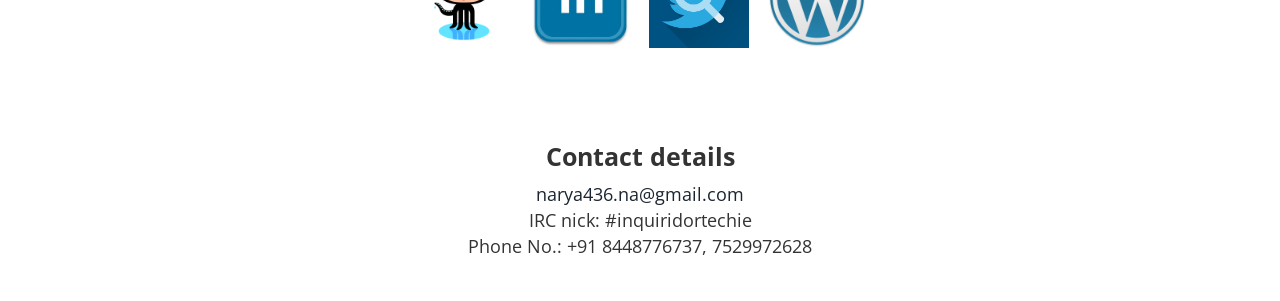
==== commit 2bc6de7c: "typo(index.html): correct typos" ====
--- a/index.html
+++ b/index.html
@@ -188,10 +188,10 @@
                 	<li>JavaScript <br/>
                 	<progress max="100" value="35"></progress>
                 	</li>
-                	<li>Git/Github <br/>
-                	<progress max="100" value="80"></progress>
-                	</li>
-                	<li>MySql <br/>
+                	<li>Git/GitHub <br/>
+                	<progress max="100" value="80"></progress>
+                	</li>
+                	<li>MySQL <br/>
                 	<progress max="100" value="80"></progress>
                 	</li>
             	</ul>
@@ -207,7 +207,7 @@
                  	<li>Django <br/>
                 	<progress max="100" value="80"></progress>
                 	</li>
-                	<li>Linux <br/>
+                	<li>GNU/Linux <br/>
                 	<progress max="100" value="75"></progress>
                 	</li>
                 	<li>AWS(EC2, Lambda, RDS) <br/>
--- a/css/style.css
+++ b/css/style.css
@@ -523,7 +523,7 @@
   color: #fff;
 }
 .col-md-6.pricing-grid {
-  width: 40%;
+  width: 38%;
   margin: 0 48px;
 }
 .price-bg {
@@ -646,7 +646,7 @@
 }
 .col-md-4.pricing-grid {
   width: 27%;
-  margin: 0 2.5em;
+  margin: 0 2em;
 }
 .pricing-data h4 {
   text-align: center;
@@ -784,7 +784,7 @@
 	  margin: 0 1.85em;
 	}
 	.col-md-6.pricing-grid {
-	  margin: 0 45px;
+	  margin: 0 40px;
 	}
 	.col-md-4.pricing-grid {
 	  width: 33.33%;
@@ -978,25 +978,28 @@
 @media (max-width: 640px){
 	.col-md-6.pricing-grid {
 		  margin: 0 7px;
-		  width: 47%;
+		  width: 45%;
 	}
 	.hvr-shutter-in-vertical {
 		  padding: 14px 24px;
 		  font-size: 1.2em;
 	}
 	p.price-label-2 {
-		  font-size: 4em;
+		  font-size: 1.9em;
 	}
 	ul.count li {
 		  font-size: .9em;
 	}
 	p.price-label-22 {
 		  font-size: 1.1em;
+	}
+	p.price-label-11{
+		font-size:1.1em;
 	}
 	p.price-label-1 {
 	  color: #FFFFFF;
 	  text-align: center;
-	  font-size: 4em;
+	  font-size: 2.3em;
 	}
 	.resp-tab-item {
 	  font-size: 1.1em;
@@ -1045,12 +1048,15 @@
 		  left: 30%;
 	}
 	.col-md-6.pricing-grid {
-		  margin: 0 4px;
-		  width: 48%;
+		  margin:3px 8px;
+		  width: 95%;
 		  padding: 0;
 	}
 	p.price-label-1 {
-	  font-size: 3.7em;
+	  font-size: 3em;
+	}
+	p.price-label-2{
+		font-size:3em;
 	}
 	.price-bg {
 		  padding: 1em 0 2em;
@@ -1058,10 +1064,11 @@
 	.hvr-shutter-in-vertical {
 		  padding: 8px 12px;
 		  font-size: 1em;
+		  padding-left:22px;
 	}
 	.col-md-4.pricing-grid {
-		  width: 32%;
-		  margin: 0 2px;
+		  width: 85%;
+		  margin: 2px 20px;
 		  padding: 0;
 	}
 	ul.count, .pricing-grid1 ul li a, ul.count, .pricing-grid2 ul li a, ul.count, .pricing-grid3 ul li a {
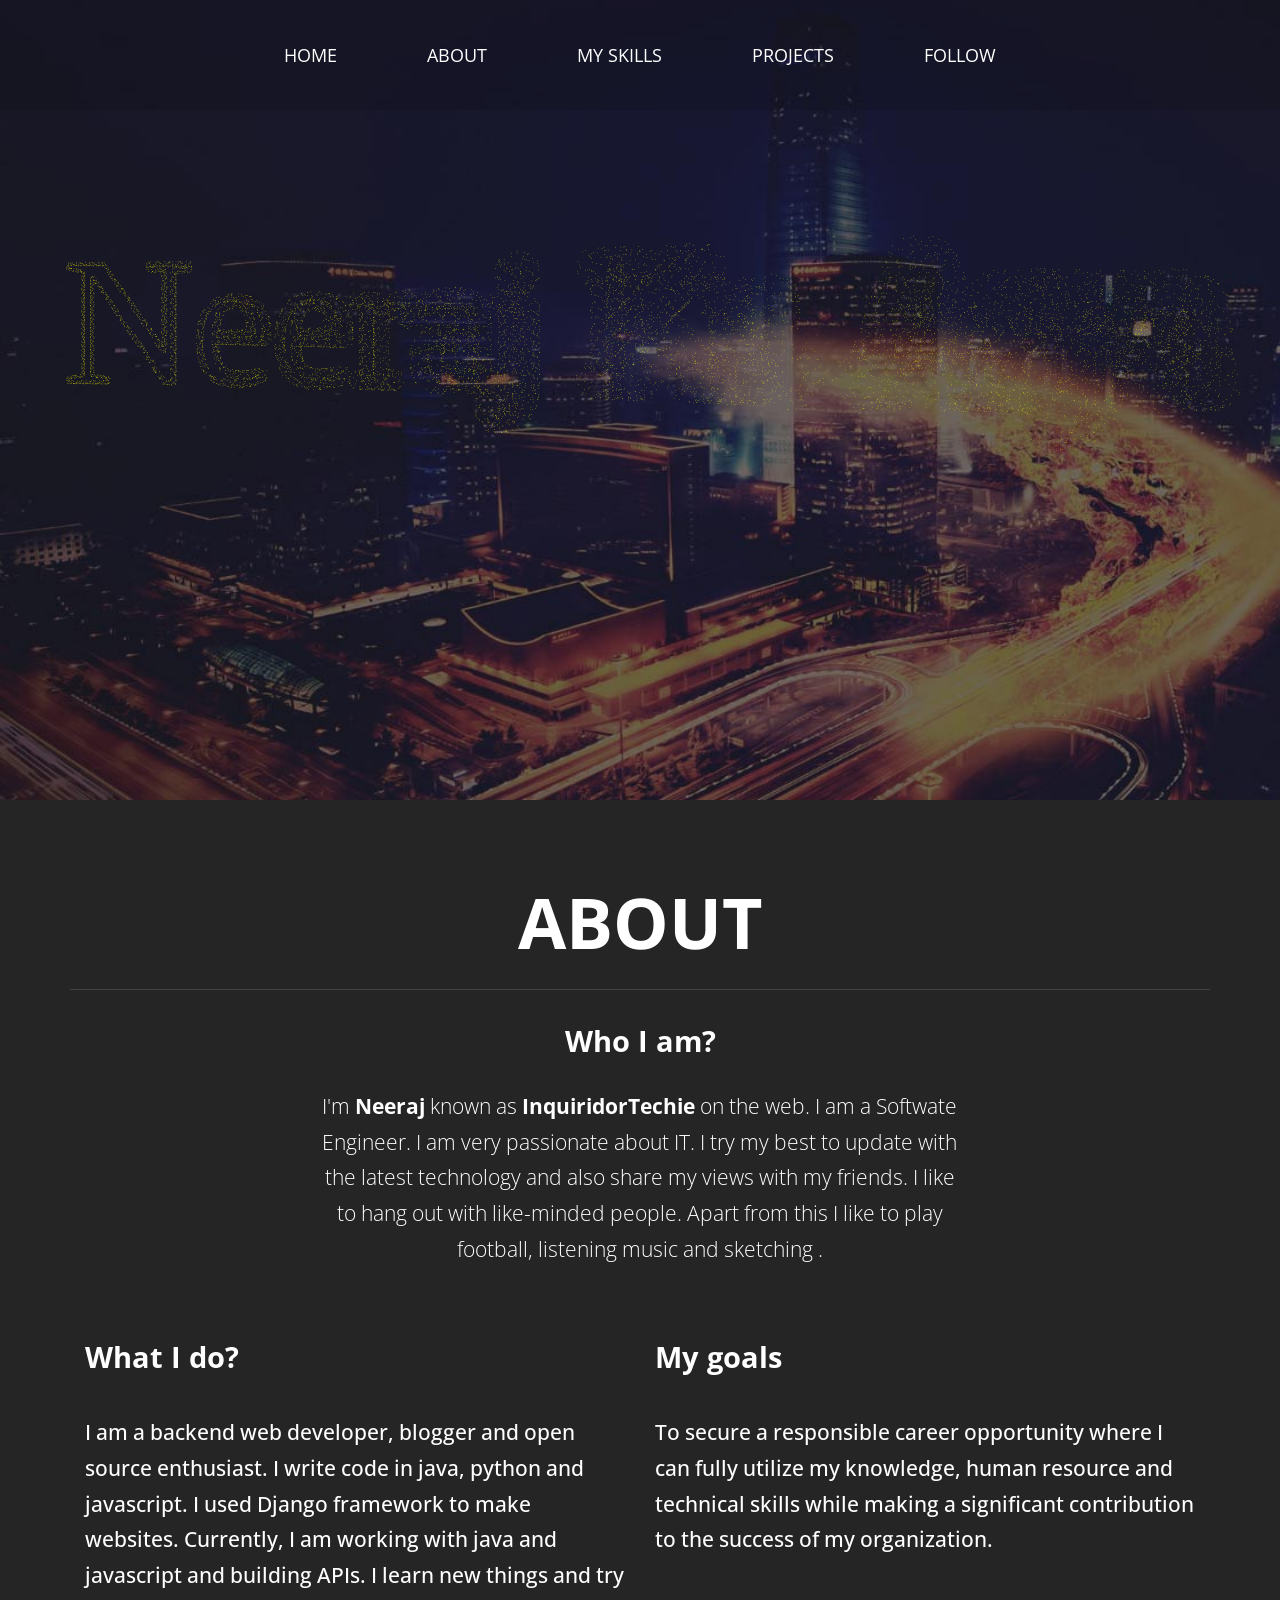
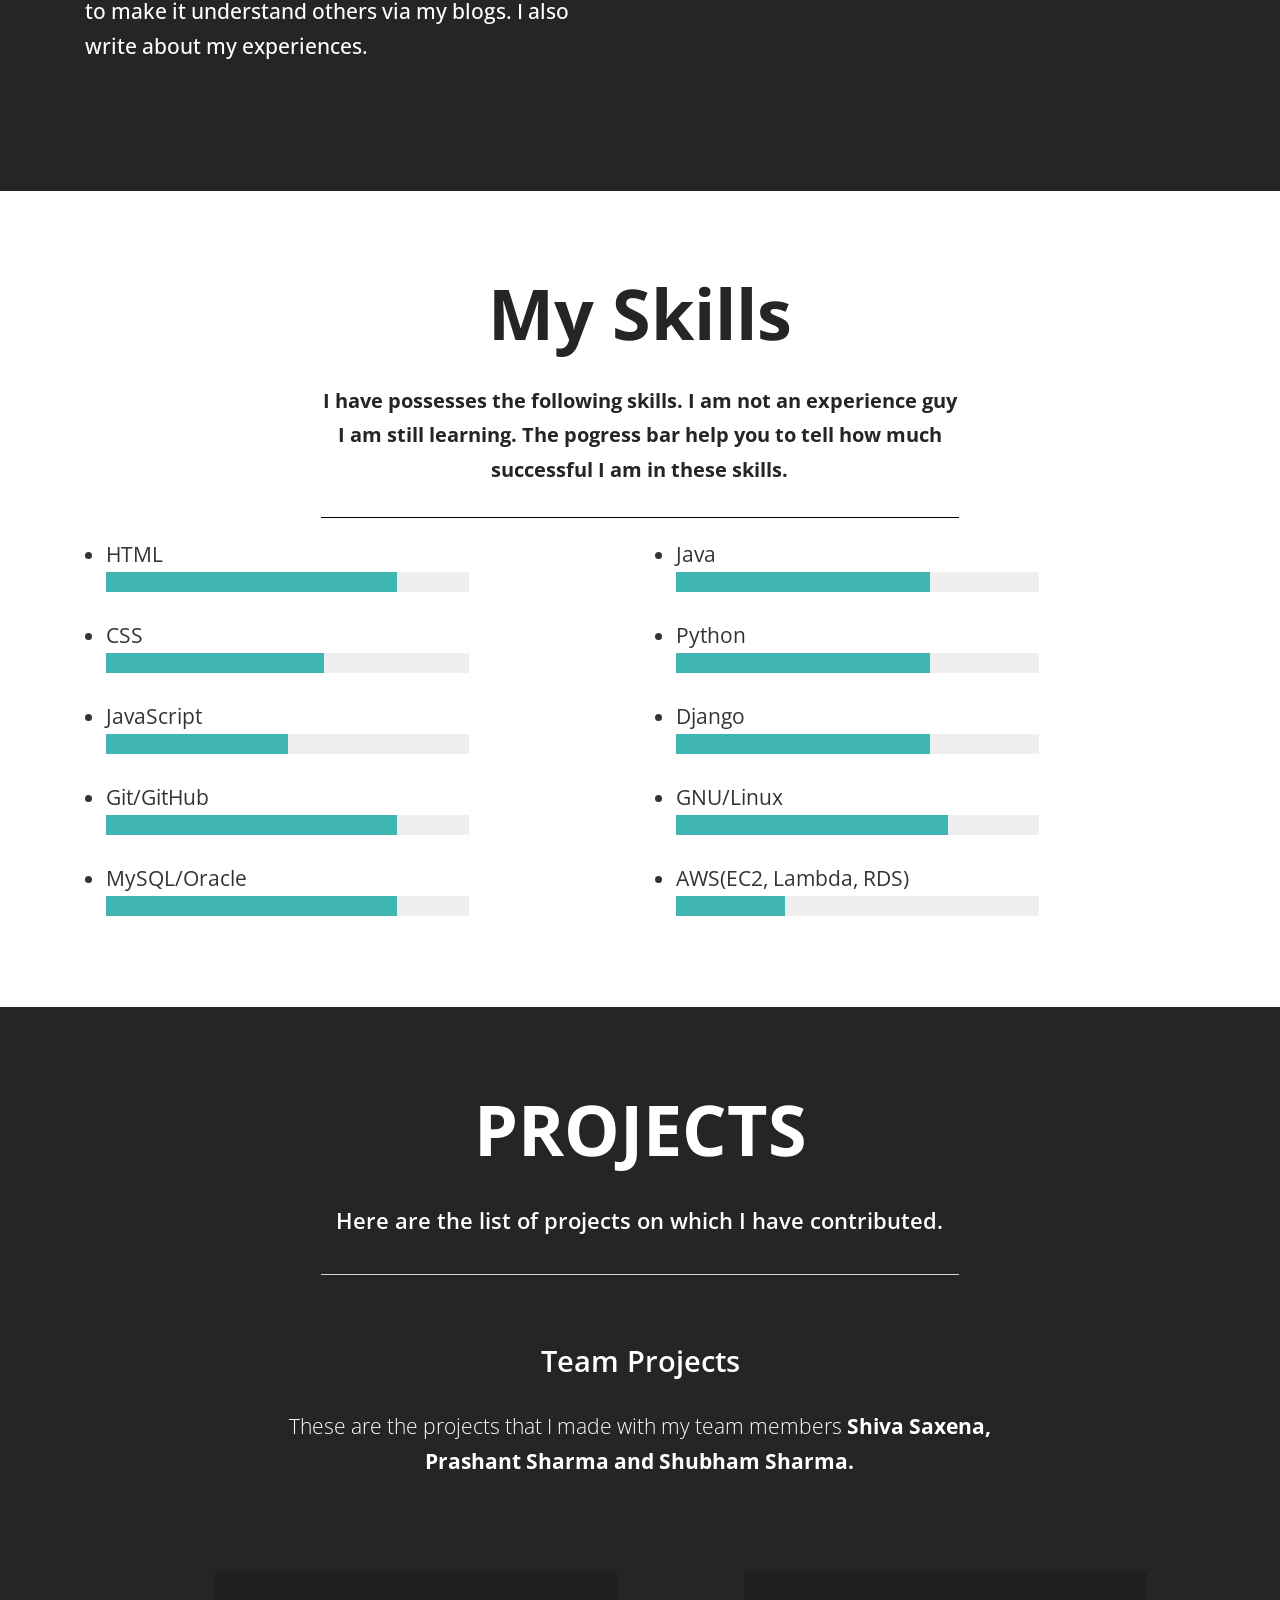
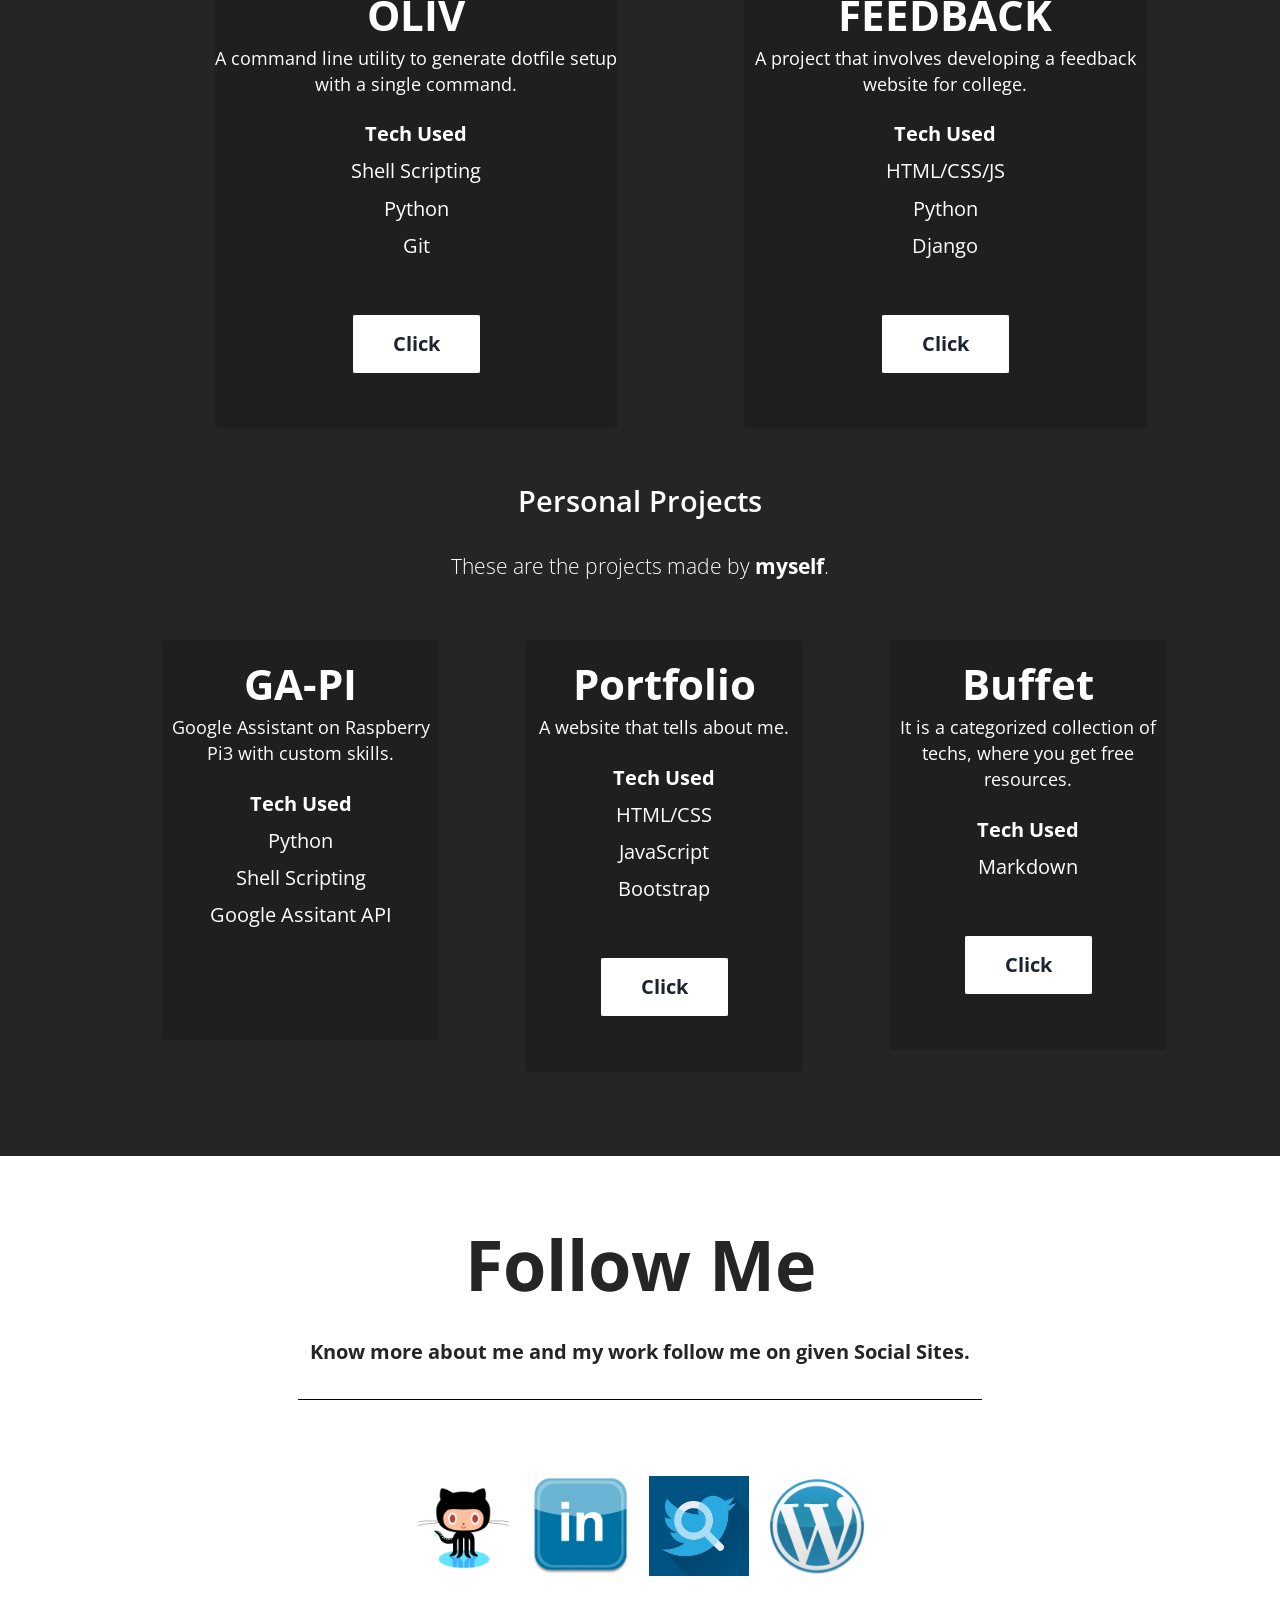
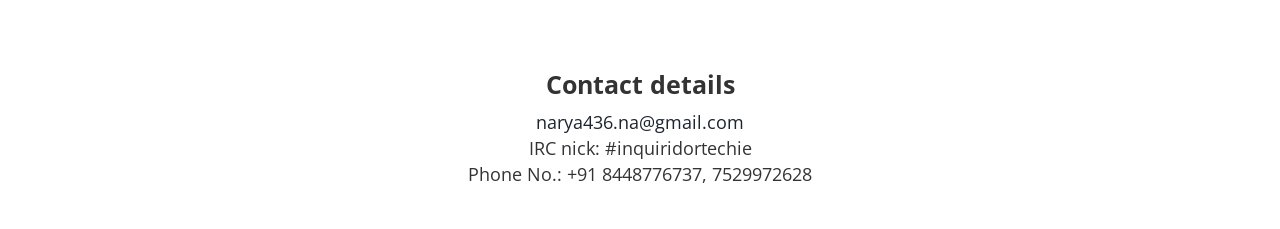
==== commit 0059b142: "Update profile information" ====
--- a/index.html
+++ b/index.html
@@ -154,12 +154,12 @@
 		<div class="about-info">
 				<h3>ABOUT</h3>
 				<h4><strong>Who I am?</strong></h4>
-				<p>I'm <strong>Neeraj</strong> known as <strong>InquiridorTechie</strong> on the web. I am a final year B.tech student of Dr. Akhilesh Das Gupta Institute of Technology and Management affiliated from GGSIPU New Delhi. I am very passionate about IT. I try my best to update with the latest technology and also share my views with my friends. I like to hang out with like-minded people. Apart from this I like to play football, listening music and sketching .</p>
+				<p>I'm <strong>Neeraj</strong> known as <strong>InquiridorTechie</strong> on the web. I am a Softwate Engineer. I am very passionate about IT. I try my best to update with the latest technology and also share my views with my friends. I like to hang out with like-minded people. Apart from this I like to play football, listening music and sketching .</p>
 		</div>
 		  <div class="about-grids">
 		   	<div class="col-md-6 about-grid">
 		   		<h4><strong>What I do?</strong></h4>
-		   		<p>I am a backend web developer, blogger and open source enthusiast. I like to write code in python. I used Django framework to make websites. Currently I am intern as a backend developer in Dyfolabs company. I learn new things and try to make it understand others via my blogs. I also write about my experiences. </p>
+		   		<p>I am a backend web developer, blogger and open source enthusiast. I write code in java, python and javascript. I used Django framework to make websites. Currently, I am working with java and javascript and building APIs. I learn new things and try to make it understand others via my blogs. I also write about my experiences. </p>
 		   	</div>
 		   	<div class="col-md-6 about-grid">
 		   		<h4><strong>My goals</strong></h4>
@@ -186,32 +186,32 @@
                 	<progress max="100" value="60"></progress>
                 	</li>
                 	<li>JavaScript <br/>
-                	<progress max="100" value="35"></progress>
+                	<progress max="100" value="50"></progress>
                 	</li>
                 	<li>Git/GitHub <br/>
                 	<progress max="100" value="80"></progress>
                 	</li>
-                	<li>MySQL <br/>
+                	<li>MySQL/Oracle<br/>
                 	<progress max="100" value="80"></progress>
                 	</li>
             	</ul>
             </div>
             <div class="col-md-6 portfolio-grid">
             	<ul>
-            		<li>C/C++ <br/>
-                	<progress max="100" value="50"></progress>
+            		<li>Java<br/>
+                	<progress max="100" value="70"></progress>
                 	</li>
                 	<li>Python <br/>
-                	<progress max="100" value="80"></progress>
+                	<progress max="100" value="70"></progress>
                 	</li>
                  	<li>Django <br/>
-                	<progress max="100" value="80"></progress>
+                	<progress max="100" value="70"></progress>
                 	</li>
                 	<li>GNU/Linux <br/>
                 	<progress max="100" value="75"></progress>
                 	</li>
                 	<li>AWS(EC2, Lambda, RDS) <br/>
-                	<progress max="100" value="75"></progress>
+                	<progress max="100" value="30"></progress>
                 	</li>
             	</ul>
             </div>
